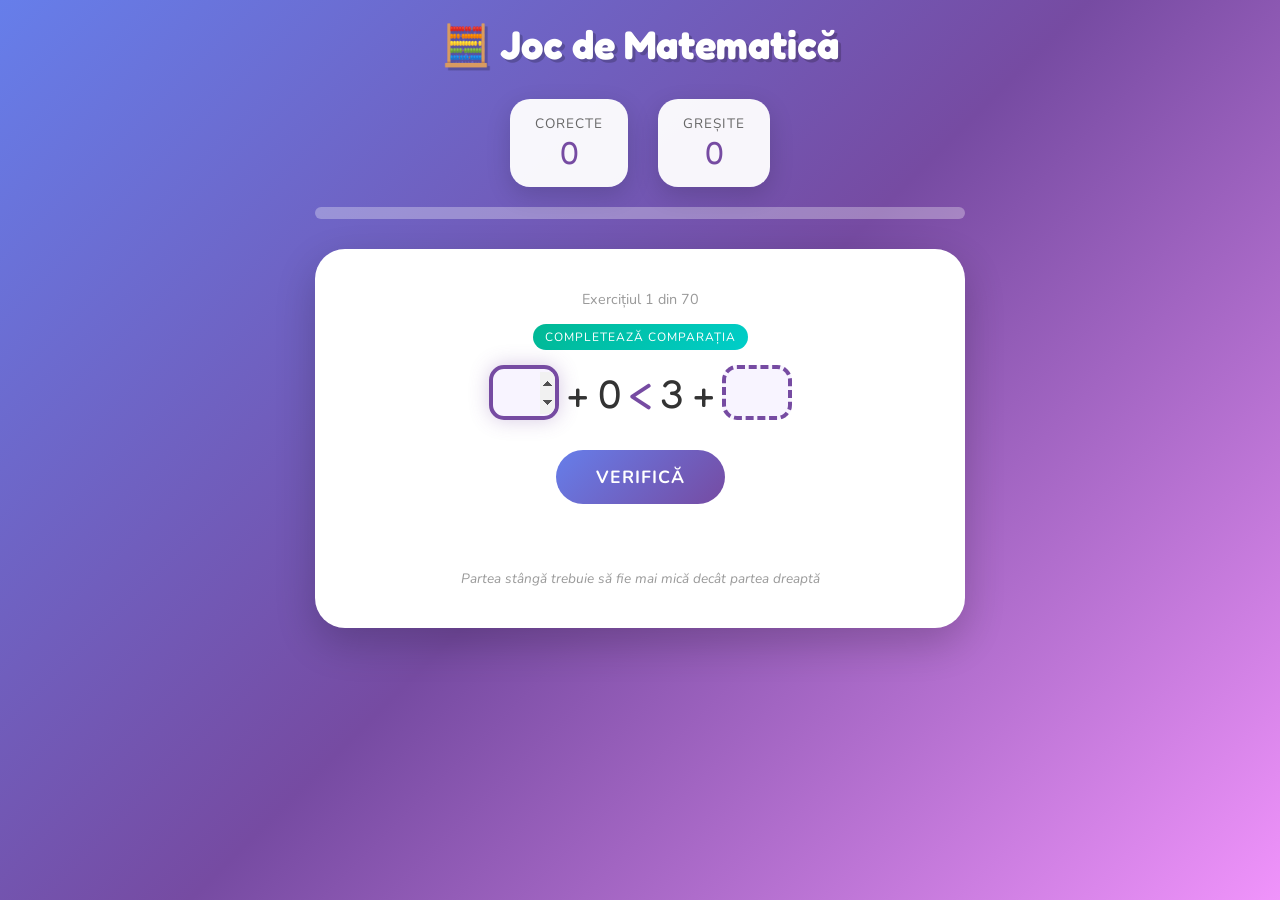
==== joc-matematica.html @ cda6be20 "Add files via upload" ====
<!DOCTYPE html>
<html lang="ro">
<head>
    <meta charset="UTF-8">
    <meta name="viewport" content="width=device-width, initial-scale=1.0">
    <title>Joc de Matematică</title>
    <link href="https://fonts.googleapis.com/css2?family=Fredoka+One&family=Nunito:wght@400;600;700&display=swap" rel="stylesheet">
    <style>
        * {
            margin: 0;
            padding: 0;
            box-sizing: border-box;
        }

        body {
            font-family: 'Nunito', sans-serif;
            min-height: 100vh;
            background: linear-gradient(135deg, #667eea 0%, #764ba2 50%, #f093fb 100%);
            background-attachment: fixed;
            padding: 20px;
        }

        .container {
            max-width: 650px;
            margin: 0 auto;
        }

        header {
            text-align: center;
            margin-bottom: 30px;
        }

        h1 {
            font-family: 'Fredoka One', cursive;
            font-size: 2.5rem;
            color: white;
            text-shadow: 3px 3px 0px rgba(0,0,0,0.2);
            margin-bottom: 10px;
        }

        .score-board {
            display: flex;
            justify-content: center;
            gap: 30px;
            margin-bottom: 20px;
        }

        .score-item {
            background: rgba(255,255,255,0.95);
            padding: 15px 25px;
            border-radius: 20px;
            box-shadow: 0 8px 25px rgba(0,0,0,0.15);
            text-align: center;
        }

        .score-label {
            font-size: 0.85rem;
            color: #666;
            text-transform: uppercase;
            letter-spacing: 1px;
        }

        .score-value {
            font-family: 'Fredoka One', cursive;
            font-size: 2rem;
            color: #764ba2;
        }

        .progress-bar {
            background: rgba(255,255,255,0.3);
            height: 12px;
            border-radius: 10px;
            margin-bottom: 30px;
            overflow: hidden;
        }

        .progress-fill {
            height: 100%;
            background: linear-gradient(90deg, #00f260, #0575e6);
            border-radius: 10px;
            transition: width 0.5s ease;
            width: 0%;
        }

        .exercise-card {
            background: white;
            border-radius: 30px;
            padding: 40px;
            box-shadow: 0 15px 40px rgba(0,0,0,0.2);
            text-align: center;
            margin-bottom: 20px;
            transform: scale(1);
            transition: transform 0.3s ease;
        }

        .exercise-card.correct {
            animation: celebrate 0.6s ease;
        }

        .exercise-card.wrong {
            animation: shake 0.5s ease;
        }

        @keyframes celebrate {
            0%, 100% { transform: scale(1); }
            50% { transform: scale(1.05); }
        }

        @keyframes shake {
            0%, 100% { transform: translateX(0); }
            20%, 60% { transform: translateX(-10px); }
            40%, 80% { transform: translateX(10px); }
        }

        .exercise-number {
            font-size: 0.9rem;
            color: #999;
            margin-bottom: 15px;
        }

        .exercise-type {
            display: inline-block;
            font-size: 0.75rem;
            color: white;
            padding: 5px 12px;
            border-radius: 20px;
            margin-bottom: 15px;
            text-transform: uppercase;
            letter-spacing: 1px;
        }

        .exercise-type.result {
            background: linear-gradient(135deg, #667eea, #764ba2);
        }

        .exercise-type.missing {
            background: linear-gradient(135deg, #f093fb, #f5576c);
        }

        .exercise-type.comparison {
            background: linear-gradient(135deg, #00b894, #00cec9);
        }

        .exercise-text {
            font-family: 'Fredoka One', cursive;
            font-size: 2.5rem;
            color: #333;
            margin-bottom: 30px;
            display: flex;
            align-items: center;
            justify-content: center;
            gap: 8px;
            flex-wrap: wrap;
        }

        .comparison-symbol {
            color: #764ba2;
            font-size: 2.8rem;
        }

        .answer-input {
            width: 100px;
            height: 70px;
            font-family: 'Fredoka One', cursive;
            font-size: 2.5rem;
            text-align: center;
            border: 4px solid #e0e0e0;
            border-radius: 15px;
            outline: none;
            transition: border-color 0.3s ease, box-shadow 0.3s ease;
        }

        .answer-input:focus {
            border-color: #764ba2;
            box-shadow: 0 0 20px rgba(118, 75, 162, 0.3);
        }

        .answer-input.correct {
            border-color: #00c853;
            background: #e8f5e9;
        }

        .answer-input.wrong {
            border-color: #ff5252;
            background: #ffebee;
        }

        .inline-input {
            width: 70px;
            height: 55px;
            font-family: 'Fredoka One', cursive;
            font-size: 2.2rem;
            text-align: center;
            border: 4px dashed #764ba2;
            border-radius: 15px;
            outline: none;
            background: #f8f4ff;
            transition: border-color 0.3s ease, box-shadow 0.3s ease;
        }

        .inline-input:focus {
            border-color: #764ba2;
            box-shadow: 0 0 20px rgba(118, 75, 162, 0.3);
            border-style: solid;
        }

        .inline-input.correct {
            border-color: #00c853;
            border-style: solid;
            background: #e8f5e9;
        }

        .inline-input.wrong {
            border-color: #ff5252;
            border-style: solid;
            background: #ffebee;
        }

        .btn {
            font-family: 'Nunito', sans-serif;
            font-weight: 700;
            font-size: 1.1rem;
            padding: 15px 40px;
            border: none;
            border-radius: 50px;
            cursor: pointer;
            transition: transform 0.2s ease, box-shadow 0.2s ease;
            text-transform: uppercase;
            letter-spacing: 1px;
        }

        .btn:hover {
            transform: translateY(-3px);
            box-shadow: 0 10px 25px rgba(0,0,0,0.2);
        }

        .btn:active {
            transform: translateY(0);
        }

        .btn-primary {
            background: linear-gradient(135deg, #667eea, #764ba2);
            color: white;
        }

        .btn-success {
            background: linear-gradient(135deg, #00c853, #00e676);
            color: white;
        }

        .btn-restart {
            background: linear-gradient(135deg, #ff6b6b, #ee5a24);
            color: white;
        }

        .feedback {
            margin-top: 20px;
            font-size: 1.2rem;
            font-weight: 600;
            min-height: 30px;
        }

        .feedback.correct {
            color: #00c853;
        }

        .feedback.wrong {
            color: #ff5252;
        }

        .completion-screen {
            display: none;
            text-align: center;
        }

        .completion-screen.active {
            display: block;
        }

        .trophy {
            font-size: 6rem;
            margin-bottom: 20px;
            animation: bounce 1s ease infinite;
        }

        @keyframes bounce {
            0%, 100% { transform: translateY(0); }
            50% { transform: translateY(-20px); }
        }

        .final-score {
            font-family: 'Fredoka One', cursive;
            font-size: 3rem;
            color: white;
            margin-bottom: 10px;
        }

        .final-message {
            font-size: 1.3rem;
            color: rgba(255,255,255,0.9);
            margin-bottom: 30px;
        }

        .stars {
            font-size: 3rem;
            margin-bottom: 30px;
        }

        .game-container {
            display: block;
        }

        .game-container.hidden {
            display: none;
        }

        .confetti {
            position: fixed;
            width: 15px;
            height: 15px;
            top: -20px;
            animation: confetti-fall 3s linear forwards;
            pointer-events: none;
        }

        @keyframes confetti-fall {
            to {
                transform: translateY(100vh) rotate(720deg);
                opacity: 0;
            }
        }

        .hint {
            font-size: 0.85rem;
            color: #999;
            margin-top: 15px;
            font-style: italic;
        }
    </style>
</head>
<body>
    <div class="container">
        <header>
            <h1>🧮 Joc de Matematică</h1>
        </header>

        <div class="score-board">
            <div class="score-item">
                <div class="score-label">Corecte</div>
                <div class="score-value" id="correct-count">0</div>
            </div>
            <div class="score-item">
                <div class="score-label">Greșite</div>
                <div class="score-value" id="wrong-count">0</div>
            </div>
        </div>

        <div class="progress-bar">
            <div class="progress-fill" id="progress"></div>
        </div>

        <div class="game-container" id="game-container">
            <div class="exercise-card" id="exercise-card">
                <div class="exercise-number" id="exercise-number">Exercițiul 1 din 70</div>
                <div class="exercise-type" id="exercise-type">Găsește rezultatul</div>
                <div class="exercise-text" id="exercise-text"></div>
                <button class="btn btn-primary" id="check-btn" onclick="checkAnswer()">Verifică</button>
                <div class="feedback" id="feedback"></div>
                <div class="hint" id="hint"></div>
            </div>
        </div>

        <div class="completion-screen" id="completion-screen">
            <div class="trophy">🏆</div>
            <div class="final-score" id="final-score">0 / 70</div>
            <div class="stars" id="stars"></div>
            <div class="final-message" id="final-message">Felicitări!</div>
            <button class="btn btn-restart" onclick="restartGame()">Joacă din nou</button>
        </div>
    </div>

    <script>
        const exercises = [
            // Tipul 1: Găsește rezultatul (30 exerciții)
            { type: "result", text: "8 + 1 - 5 =", answer: 4 },
            { type: "result", text: "6 - 3 + 4 =", answer: 7 },
            { type: "result", text: "9 - 6 + 2 =", answer: 5 },
            { type: "result", text: "4 + 5 - 7 =", answer: 2 },
            { type: "result", text: "7 - 4 + 3 =", answer: 6 },
            { type: "result", text: "10 - 8 + 5 =", answer: 7 },
            { type: "result", text: "3 + 6 - 4 =", answer: 5 },
            { type: "result", text: "8 - 5 + 2 =", answer: 5 },
            { type: "result", text: "5 + 4 - 6 =", answer: 3 },
            { type: "result", text: "9 - 7 + 6 =", answer: 8 },
            { type: "result", text: "7 + 2 - 4 =", answer: 5 },
            { type: "result", text: "6 - 2 + 5 =", answer: 9 },
            { type: "result", text: "10 - 5 + 3 =", answer: 8 },
            { type: "result", text: "4 + 4 - 2 =", answer: 6 },
            { type: "result", text: "8 - 6 + 7 =", answer: 9 },
            { type: "result", text: "5 + 3 - 1 =", answer: 7 },
            { type: "result", text: "9 - 4 + 2 =", answer: 7 },
            { type: "result", text: "3 + 5 - 6 =", answer: 2 },
            { type: "result", text: "7 - 3 + 4 =", answer: 8 },
            { type: "result", text: "6 + 3 - 8 =", answer: 1 },
            { type: "result", text: "5 + 4 - 3 =", answer: 6 },
            { type: "result", text: "9 - 5 + 1 =", answer: 5 },
            { type: "result", text: "7 + 2 - 6 =", answer: 3 },
            { type: "result", text: "8 - 4 + 3 =", answer: 7 },
            { type: "result", text: "6 + 1 - 4 =", answer: 3 },
            { type: "result", text: "10 - 7 + 4 =", answer: 7 },
            { type: "result", text: "4 + 3 - 5 =", answer: 2 },
            { type: "result", text: "9 - 8 + 6 =", answer: 7 },
            { type: "result", text: "5 + 5 - 8 =", answer: 2 },
            { type: "result", text: "7 - 6 + 9 =", answer: 10 },
            
            // Tipul 2: Găsește numărul lipsă (20 exerciții)
            { type: "missing", parts: ["", " + 3 = 7"], answer: 4, position: 0 },
            { type: "missing", parts: ["5 + ", " = 9"], answer: 4, position: 1 },
            { type: "missing", parts: ["", " - 2 = 6"], answer: 8, position: 0 },
            { type: "missing", parts: ["10 - ", " = 4"], answer: 6, position: 1 },
            { type: "missing", parts: ["", " + 5 = 8"], answer: 3, position: 0 },
            { type: "missing", parts: ["7 - ", " = 3"], answer: 4, position: 1 },
            { type: "missing", parts: ["", " + 6 = 10"], answer: 4, position: 0 },
            { type: "missing", parts: ["9 - ", " = 5"], answer: 4, position: 1 },
            { type: "missing", parts: ["", " + 2 = 5"], answer: 3, position: 0 },
            { type: "missing", parts: ["8 - ", " = 2"], answer: 6, position: 1 },
            { type: "missing", parts: ["", " + 7 = 9"], answer: 2, position: 0 },
            { type: "missing", parts: ["6 + ", " = 10"], answer: 4, position: 1 },
            { type: "missing", parts: ["", " - 4 = 5"], answer: 9, position: 0 },
            { type: "missing", parts: ["10 - ", " = 7"], answer: 3, position: 1 },
            { type: "missing", parts: ["", " + 1 = 6"], answer: 5, position: 0 },
            { type: "missing", parts: ["4 + ", " = 7"], answer: 3, position: 1 },
            { type: "missing", parts: ["", " - 3 = 4"], answer: 7, position: 0 },
            { type: "missing", parts: ["9 - ", " = 2"], answer: 7, position: 1 },
            { type: "missing", parts: ["", " + 4 = 10"], answer: 6, position: 0 },
            { type: "missing", parts: ["8 - ", " = 5"], answer: 3, position: 1 },

            // Tipul 3: Comparații cu două numere necunoscute (20 exerciții)
            // Egalități
            { type: "comparison", leftParts: ["", " + 2"], symbol: "=", rightParts: ["3 + ", ""], answers: [5, 4], leftAnswer: 5, rightAnswer: 4 },
            { type: "comparison", leftParts: ["4 + ", ""], symbol: "=", rightParts: ["", " + 3"], answers: [3, 4], leftAnswer: 3, rightAnswer: 4 },
            { type: "comparison", leftParts: ["", " + 1"], symbol: "=", rightParts: ["2 + ", ""], answers: [6, 5], leftAnswer: 6, rightAnswer: 5 },
            { type: "comparison", leftParts: ["8 - ", ""], symbol: "=", rightParts: ["", " + 1"], answers: [5, 2], leftAnswer: 5, rightAnswer: 2 },
            { type: "comparison", leftParts: ["", " + 4"], symbol: "=", rightParts: ["5 + ", ""], answers: [3, 2], leftAnswer: 3, rightAnswer: 2 },
            { type: "comparison", leftParts: ["6 - ", ""], symbol: "=", rightParts: ["", " + 2"], answers: [4, 0], leftAnswer: 4, rightAnswer: 0 },
            { type: "comparison", leftParts: ["", " + 3"], symbol: "=", rightParts: ["4 + ", ""], answers: [2, 1], leftAnswer: 2, rightAnswer: 1 },
            
            // Mai mare decât
            { type: "comparison", leftParts: ["", " + 5"], symbol: ">", rightParts: ["2 + ", ""], answers: [4, 3], leftAnswer: 4, rightAnswer: 3 },
            { type: "comparison", leftParts: ["7 + ", ""], symbol: ">", rightParts: ["", " + 2"], answers: [2, 5], leftAnswer: 2, rightAnswer: 5 },
            { type: "comparison", leftParts: ["", " + 3"], symbol: ">", rightParts: ["1 + ", ""], answers: [6, 4], leftAnswer: 6, rightAnswer: 4 },
            { type: "comparison", leftParts: ["9 - ", ""], symbol: ">", rightParts: ["", " + 1"], answers: [2, 3], leftAnswer: 2, rightAnswer: 3 },
            { type: "comparison", leftParts: ["", " + 6"], symbol: ">", rightParts: ["3 + ", ""], answers: [3, 2], leftAnswer: 3, rightAnswer: 2 },
            { type: "comparison", leftParts: ["8 + ", ""], symbol: ">", rightParts: ["", " + 4"], answers: [1, 3], leftAnswer: 1, rightAnswer: 3 },
            
            // Mai mic decât
            { type: "comparison", leftParts: ["", " + 1"], symbol: "<", rightParts: ["5 + ", ""], answers: [2, 3], leftAnswer: 2, rightAnswer: 3 },
            { type: "comparison", leftParts: ["3 + ", ""], symbol: "<", rightParts: ["", " + 2"], answers: [2, 6], leftAnswer: 2, rightAnswer: 6 },
            { type: "comparison", leftParts: ["", " + 2"], symbol: "<", rightParts: ["4 + ", ""], answers: [1, 3], leftAnswer: 1, rightAnswer: 3 },
            { type: "comparison", leftParts: ["5 - ", ""], symbol: "<", rightParts: ["", " + 3"], answers: [3, 4], leftAnswer: 3, rightAnswer: 4 },
            { type: "comparison", leftParts: ["", " + 4"], symbol: "<", rightParts: ["6 + ", ""], answers: [1, 2], leftAnswer: 1, rightAnswer: 2 },
            { type: "comparison", leftParts: ["2 + ", ""], symbol: "<", rightParts: ["", " + 1"], answers: [3, 8], leftAnswer: 3, rightAnswer: 8 },
            { type: "comparison", leftParts: ["", " + 0"], symbol: "<", rightParts: ["3 + ", ""], answers: [4, 5], leftAnswer: 4, rightAnswer: 5 }
        ];

        let currentIndex = 0;
        let correctCount = 0;
        let wrongCount = 0;
        let answered = false;

        function shuffleArray(array) {
            for (let i = array.length - 1; i > 0; i--) {
                const j = Math.floor(Math.random() * (i + 1));
                [array[i], array[j]] = [array[j], array[i]];
            }
            return array;
        }

        shuffleArray(exercises);

        function loadExercise() {
            const exercise = exercises[currentIndex];
            const exerciseTextEl = document.getElementById('exercise-text');
            const exerciseTypeEl = document.getElementById('exercise-type');
            
            document.getElementById('exercise-number').textContent = `Exercițiul ${currentIndex + 1} din ${exercises.length}`;
            document.getElementById('feedback').textContent = '';
            document.getElementById('feedback').className = 'feedback';
            document.getElementById('exercise-card').className = 'exercise-card';
            document.getElementById('check-btn').textContent = 'Verifică';
            document.getElementById('progress').style.width = `${(currentIndex / exercises.length) * 100}%`;
            document.getElementById('hint').textContent = '';
            answered = false;

            if (exercise.type === "result") {
                exerciseTypeEl.textContent = "Găsește rezultatul";
                exerciseTypeEl.className = "exercise-type result";
                exerciseTextEl.innerHTML = `
                    <span>${exercise.text}</span>
                    <input type="number" min="0" class="answer-input" id="answer-input" autofocus>
                `;
            } else if (exercise.type === "missing") {
                exerciseTypeEl.textContent = "Găsește numărul lipsă";
                exerciseTypeEl.className = "exercise-type missing";
                exerciseTextEl.innerHTML = `
                    <span>${exercise.parts[0]}</span>
                    <input type="number" min="0" class="inline-input" id="answer-input" autofocus>
                    <span>${exercise.parts[1]}</span>
                `;
            } else if (exercise.type === "comparison") {
                exerciseTypeEl.textContent = "Completează comparația";
                exerciseTypeEl.className = "exercise-type comparison";
                
                const symbolDisplay = exercise.symbol === "=" ? "=" : (exercise.symbol === ">" ? ">" : "<");
                
                exerciseTextEl.innerHTML = `
                    <span>${exercise.leftParts[0]}</span>
                    <input type="number" min="0" class="inline-input" id="answer-left" autofocus>
                    <span>${exercise.leftParts[1]}</span>
                    <span class="comparison-symbol">${symbolDisplay}</span>
                    <span>${exercise.rightParts[0]}</span>
                    <input type="number" min="0" class="inline-input" id="answer-right">
                    <span>${exercise.rightParts[1]}</span>
                `;
                
                document.getElementById('hint').textContent = getComparisonHint(exercise.symbol);
            }

            // Add enter key listeners
            const inputs = document.querySelectorAll('input[type="number"]');
            inputs.forEach((input, index) => {
                input.addEventListener('keypress', function(e) {
                    if (e.key === 'Enter') {
                        if (exercise.type === "comparison" && index === 0) {
                            document.getElementById('answer-right').focus();
                        } else {
                            checkAnswer();
                        }
                    }
                });
            });

            if (inputs.length > 0) {
                inputs[0].focus();
            }
        }

        function getComparisonHint(symbol) {
            if (symbol === "=") return "Găsește numerele astfel încât cele două părți să fie egale";
            if (symbol === ">") return "Partea stângă trebuie să fie mai mare decât partea dreaptă";
            if (symbol === "<") return "Partea stângă trebuie să fie mai mică decât partea dreaptă";
            return "";
        }

        function checkAnswer() {
            const exercise = exercises[currentIndex];
            const feedback = document.getElementById('feedback');
            const card = document.getElementById('exercise-card');
            const btn = document.getElementById('check-btn');

            if (answered) {
                currentIndex++;
                if (currentIndex < exercises.length) {
                    loadExercise();
                } else {
                    showCompletion();
                }
                return;
            }

            if (exercise.type === "result" || exercise.type === "missing") {
                const input = document.getElementById('answer-input');
                const userAnswer = parseInt(input.value);

                if (isNaN(userAnswer)) {
                    feedback.textContent = 'Introdu un număr!';
                    feedback.className = 'feedback wrong';
                    return;
                }

                if (userAnswer < 0) {
                    feedback.textContent = 'Numărul trebuie să fie cel puțin 0!';
                    feedback.className = 'feedback wrong';
                    return;
                }

                answered = true;

                if (userAnswer === exercise.answer) {
                    correctCount++;
                    document.getElementById('correct-count').textContent = correctCount;
                    input.className = exercise.type === "result" ? 'answer-input correct' : 'inline-input correct';
                    card.className = 'exercise-card correct';
                    feedback.textContent = '✓ Corect! Bravo!';
                    feedback.className = 'feedback correct';
                } else {
                    wrongCount++;
                    document.getElementById('wrong-count').textContent = wrongCount;
                    input.className = exercise.type === "result" ? 'answer-input wrong' : 'inline-input wrong';
                    card.className = 'exercise-card wrong';
                    feedback.textContent = `✗ Răspunsul corect era ${exercise.answer}`;
                    feedback.className = 'feedback wrong';
                }

                if (currentIndex < exercises.length - 1) {
                    btn.textContent = 'Următorul →';
                } else {
                    btn.textContent = 'Vezi rezultatul';
                }

            } else if (exercise.type === "comparison") {
                const leftInput = document.getElementById('answer-left');
                const rightInput = document.getElementById('answer-right');
                const leftAnswer = parseInt(leftInput.value);
                const rightAnswer = parseInt(rightInput.value);

                if (isNaN(leftAnswer) || isNaN(rightAnswer)) {
                    feedback.textContent = 'Completează ambele câmpuri!';
                    feedback.className = 'feedback wrong';
                    return;
                }

                if (leftAnswer < 0 || rightAnswer < 0) {
                    feedback.textContent = 'Numerele trebuie să fie cel puțin 0!';
                    feedback.className = 'feedback wrong';
                    return;
                }

                answered = true;

                // Calculate left and right side values
                const leftSide = evaluateExpression(exercise.leftParts, leftAnswer);
                const rightSide = evaluateExpression(exercise.rightParts, rightAnswer);

                let isCorrect = false;
                if (exercise.symbol === "=" && leftSide === rightSide) isCorrect = true;
                if (exercise.symbol === ">" && leftSide > rightSide) isCorrect = true;
                if (exercise.symbol === "<" && leftSide < rightSide) isCorrect = true;

                if (isCorrect) {
                    correctCount++;
                    document.getElementById('correct-count').textContent = correctCount;
                    leftInput.className = 'inline-input correct';
                    rightInput.className = 'inline-input correct';
                    card.className = 'exercise-card correct';
                    feedback.textContent = '✓ Corect! Bravo!';
                    feedback.className = 'feedback correct';
                } else {
                    wrongCount++;
                    document.getElementById('wrong-count').textContent = wrongCount;
                    leftInput.className = 'inline-input wrong';
                    rightInput.className = 'inline-input wrong';
                    card.className = 'exercise-card wrong';
                    feedback.textContent = `✗ O soluție corectă: ${exercise.leftAnswer} și ${exercise.rightAnswer}`;
                    feedback.className = 'feedback wrong';
                }

                if (currentIndex < exercises.length - 1) {
                    btn.textContent = 'Următorul →';
                } else {
                    btn.textContent = 'Vezi rezultatul';
                }
            }
        }

        function evaluateExpression(parts, answer) {
            const fullExpr = parts[0] + answer + parts[1];
            const match = fullExpr.match(/(\d+)\s*([+\-])\s*(\d+)/);
            if (match) {
                const a = parseInt(match[1]);
                const op = match[2];
                const b = parseInt(match[3]);
                return op === '+' ? a + b : a - b;
            }
            return parseInt(fullExpr);
        }

        function showCompletion() {
            document.getElementById('game-container').className = 'game-container hidden';
            document.getElementById('completion-screen').className = 'completion-screen active';
            document.getElementById('final-score').textContent = `${correctCount} / ${exercises.length}`;
            document.getElementById('progress').style.width = '100%';

            const percentage = (correctCount / exercises.length) * 100;
            let stars = '';
            let message = '';

            if (percentage === 100) {
                stars = '⭐⭐⭐';
                message = 'Perfect! Ești un geniu al matematicii!';
            } else if (percentage >= 80) {
                stars = '⭐⭐';
                message = 'Excelent! Foarte bine!';
            } else if (percentage >= 60) {
                stars = '⭐';
                message = 'Bine! Mai exersează!';
            } else {
                stars = '';
                message = 'Continuă să exersezi! Poți mai mult!';
            }

            document.getElementById('stars').textContent = stars;
            document.getElementById('final-message').textContent = message;

            if (percentage >= 80) {
                createConfetti();
            }
        }

        function createConfetti() {
            const colors = ['#667eea', '#764ba2', '#f093fb', '#00c853', '#ffeb3b', '#ff5252'];
            for (let i = 0; i < 50; i++) {
                setTimeout(() => {
                    const confetti = document.createElement('div');
                    confetti.className = 'confetti';
                    confetti.style.left = Math.random() * 100 + 'vw';
                    confetti.style.backgroundColor = colors[Math.floor(Math.random() * colors.length)];
                    confetti.style.borderRadius = Math.random() > 0.5 ? '50%' : '0';
                    confetti.style.animationDuration = (Math.random() * 2 + 2) + 's';
                    document.body.appendChild(confetti);
                    setTimeout(() => confetti.remove(), 4000);
                }, i * 50);
            }
        }

        function restartGame() {
            currentIndex = 0;
            correctCount = 0;
            wrongCount = 0;
            shuffleArray(exercises);
            document.getElementById('correct-count').textContent = '0';
            document.getElementById('wrong-count').textContent = '0';
            document.getElementById('game-container').className = 'game-container';
            document.getElementById('completion-screen').className = 'completion-screen';
            loadExercise();
        }

        loadExercise();
    </script>
</body>
</html>
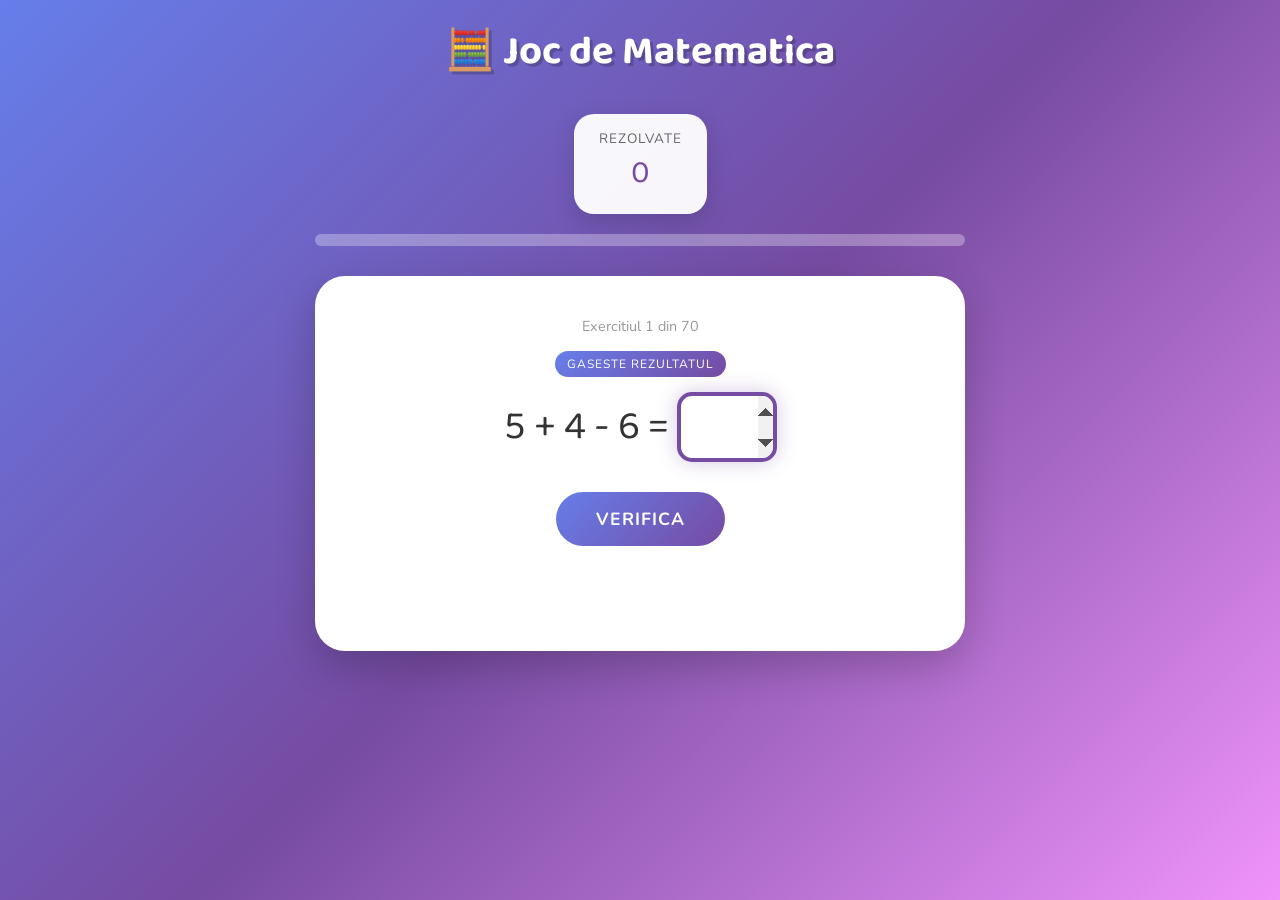
==== commit 8bd13882: "Add files via upload" ====
--- a/joc-matematica.html
+++ b/joc-matematica.html
@@ -3,8 +3,8 @@
 <head>
     <meta charset="UTF-8">
     <meta name="viewport" content="width=device-width, initial-scale=1.0">
-    <title>Joc de Matematică</title>
-    <link href="https://fonts.googleapis.com/css2?family=Fredoka+One&family=Nunito:wght@400;600;700&display=swap" rel="stylesheet">
+    <title>Joc de Matematica</title>
+    <link href="https://fonts.googleapis.com/css2?family=Baloo+2:wght@700&family=Nunito:wght@400;600;700&display=swap" rel="stylesheet">
     <style>
         * {
             margin: 0;
@@ -31,7 +31,7 @@
         }
 
         h1 {
-            font-family: 'Fredoka One', cursive;
+            font-family: 'Baloo 2', cursive;
             font-size: 2.5rem;
             color: white;
             text-shadow: 3px 3px 0px rgba(0,0,0,0.2);
@@ -61,7 +61,7 @@
         }
 
         .score-value {
-            font-family: 'Fredoka One', cursive;
+            font-family: 'Baloo 2', cursive;
             font-size: 2rem;
             color: #764ba2;
         }
@@ -142,7 +142,7 @@
         }
 
         .exercise-text {
-            font-family: 'Fredoka One', cursive;
+            font-family: 'Baloo 2', cursive;
             font-size: 2.5rem;
             color: #333;
             margin-bottom: 30px;
@@ -161,7 +161,7 @@
         .answer-input {
             width: 100px;
             height: 70px;
-            font-family: 'Fredoka One', cursive;
+            font-family: 'Baloo 2', cursive;
             font-size: 2.5rem;
             text-align: center;
             border: 4px solid #e0e0e0;
@@ -188,7 +188,7 @@
         .inline-input {
             width: 70px;
             height: 55px;
-            font-family: 'Fredoka One', cursive;
+            font-family: 'Baloo 2', cursive;
             font-size: 2.2rem;
             text-align: center;
             border: 4px dashed #764ba2;
@@ -268,6 +268,33 @@
             color: #ff5252;
         }
 
+        .hint-box {
+            margin-top: 15px;
+            padding: 15px 20px;
+            background: #fff3e0;
+            border-radius: 15px;
+            border-left: 4px solid #ff9800;
+            text-align: left;
+            display: none;
+        }
+
+        .hint-box.visible {
+            display: block;
+        }
+
+        .hint-box .hint-title {
+            font-weight: 700;
+            color: #e65100;
+            margin-bottom: 5px;
+            font-size: 0.9rem;
+        }
+
+        .hint-box .hint-text {
+            color: #555;
+            font-size: 1rem;
+            line-height: 1.5;
+        }
+
         .completion-screen {
             display: none;
             text-align: center;
@@ -289,7 +316,7 @@
         }
 
         .final-score {
-            font-family: 'Fredoka One', cursive;
+            font-family: 'Baloo 2', cursive;
             font-size: 3rem;
             color: white;
             margin-bottom: 10px;
@@ -330,7 +357,7 @@
             }
         }
 
-        .hint {
+        .task-hint {
             font-size: 0.85rem;
             color: #999;
             margin-top: 15px;
@@ -341,17 +368,13 @@
 <body>
     <div class="container">
         <header>
-            <h1>🧮 Joc de Matematică</h1>
+            <h1>🧮 Joc de Matematica</h1>
         </header>
 
         <div class="score-board">
             <div class="score-item">
-                <div class="score-label">Corecte</div>
+                <div class="score-label">Rezolvate</div>
                 <div class="score-value" id="correct-count">0</div>
-            </div>
-            <div class="score-item">
-                <div class="score-label">Greșite</div>
-                <div class="score-value" id="wrong-count">0</div>
             </div>
         </div>
 
@@ -361,12 +384,16 @@
 
         <div class="game-container" id="game-container">
             <div class="exercise-card" id="exercise-card">
-                <div class="exercise-number" id="exercise-number">Exercițiul 1 din 70</div>
-                <div class="exercise-type" id="exercise-type">Găsește rezultatul</div>
+                <div class="exercise-number" id="exercise-number">Exercitiul 1 din 70</div>
+                <div class="exercise-type" id="exercise-type">Gaseste rezultatul</div>
                 <div class="exercise-text" id="exercise-text"></div>
-                <button class="btn btn-primary" id="check-btn" onclick="checkAnswer()">Verifică</button>
+                <button class="btn btn-primary" id="check-btn" onclick="checkAnswer()">Verifica</button>
                 <div class="feedback" id="feedback"></div>
-                <div class="hint" id="hint"></div>
+                <div class="hint-box" id="hint-box">
+                    <div class="hint-title">💡 Indiciu:</div>
+                    <div class="hint-text" id="hint-text"></div>
+                </div>
+                <div class="task-hint" id="task-hint"></div>
             </div>
         </div>
 
@@ -374,14 +401,14 @@
             <div class="trophy">🏆</div>
             <div class="final-score" id="final-score">0 / 70</div>
             <div class="stars" id="stars"></div>
-            <div class="final-message" id="final-message">Felicitări!</div>
-            <button class="btn btn-restart" onclick="restartGame()">Joacă din nou</button>
+            <div class="final-message" id="final-message">Felicitari!</div>
+            <button class="btn btn-restart" onclick="restartGame()">Joaca din nou</button>
         </div>
     </div>
 
     <script>
         const exercises = [
-            // Tipul 1: Găsește rezultatul (30 exerciții)
+            // Tipul 1: Gaseste rezultatul (30 exercitii)
             { type: "result", text: "8 + 1 - 5 =", answer: 4 },
             { type: "result", text: "6 - 3 + 4 =", answer: 7 },
             { type: "result", text: "9 - 6 + 2 =", answer: 5 },
@@ -413,7 +440,7 @@
             { type: "result", text: "5 + 5 - 8 =", answer: 2 },
             { type: "result", text: "7 - 6 + 9 =", answer: 10 },
             
-            // Tipul 2: Găsește numărul lipsă (20 exerciții)
+            // Tipul 2: Gaseste numarul lipsa (20 exercitii)
             { type: "missing", parts: ["", " + 3 = 7"], answer: 4, position: 0 },
             { type: "missing", parts: ["5 + ", " = 9"], answer: 4, position: 1 },
             { type: "missing", parts: ["", " - 2 = 6"], answer: 8, position: 0 },
@@ -435,8 +462,8 @@
             { type: "missing", parts: ["", " + 4 = 10"], answer: 6, position: 0 },
             { type: "missing", parts: ["8 - ", " = 5"], answer: 3, position: 1 },
 
-            // Tipul 3: Comparații cu două numere necunoscute (20 exerciții)
-            // Egalități
+            // Tipul 3: Comparatii cu doua numere necunoscute (20 exercitii)
+            // Egalitati
             { type: "comparison", leftParts: ["", " + 2"], symbol: "=", rightParts: ["3 + ", ""], answers: [5, 4], leftAnswer: 5, rightAnswer: 4 },
             { type: "comparison", leftParts: ["4 + ", ""], symbol: "=", rightParts: ["", " + 3"], answers: [3, 4], leftAnswer: 3, rightAnswer: 4 },
             { type: "comparison", leftParts: ["", " + 1"], symbol: "=", rightParts: ["2 + ", ""], answers: [6, 5], leftAnswer: 6, rightAnswer: 5 },
@@ -445,7 +472,7 @@
             { type: "comparison", leftParts: ["6 - ", ""], symbol: "=", rightParts: ["", " + 2"], answers: [4, 0], leftAnswer: 4, rightAnswer: 0 },
             { type: "comparison", leftParts: ["", " + 3"], symbol: "=", rightParts: ["4 + ", ""], answers: [2, 1], leftAnswer: 2, rightAnswer: 1 },
             
-            // Mai mare decât
+            // Mai mare decat
             { type: "comparison", leftParts: ["", " + 5"], symbol: ">", rightParts: ["2 + ", ""], answers: [4, 3], leftAnswer: 4, rightAnswer: 3 },
             { type: "comparison", leftParts: ["7 + ", ""], symbol: ">", rightParts: ["", " + 2"], answers: [2, 5], leftAnswer: 2, rightAnswer: 5 },
             { type: "comparison", leftParts: ["", " + 3"], symbol: ">", rightParts: ["1 + ", ""], answers: [6, 4], leftAnswer: 6, rightAnswer: 4 },
@@ -453,7 +480,7 @@
             { type: "comparison", leftParts: ["", " + 6"], symbol: ">", rightParts: ["3 + ", ""], answers: [3, 2], leftAnswer: 3, rightAnswer: 2 },
             { type: "comparison", leftParts: ["8 + ", ""], symbol: ">", rightParts: ["", " + 4"], answers: [1, 3], leftAnswer: 1, rightAnswer: 3 },
             
-            // Mai mic decât
+            // Mai mic decat
             { type: "comparison", leftParts: ["", " + 1"], symbol: "<", rightParts: ["5 + ", ""], answers: [2, 3], leftAnswer: 2, rightAnswer: 3 },
             { type: "comparison", leftParts: ["3 + ", ""], symbol: "<", rightParts: ["", " + 2"], answers: [2, 6], leftAnswer: 2, rightAnswer: 6 },
             { type: "comparison", leftParts: ["", " + 2"], symbol: "<", rightParts: ["4 + ", ""], answers: [1, 3], leftAnswer: 1, rightAnswer: 3 },
@@ -465,7 +492,6 @@
 
         let currentIndex = 0;
         let correctCount = 0;
-        let wrongCount = 0;
         let answered = false;
 
         function shuffleArray(array) {
@@ -483,24 +509,26 @@
             const exerciseTextEl = document.getElementById('exercise-text');
             const exerciseTypeEl = document.getElementById('exercise-type');
             
-            document.getElementById('exercise-number').textContent = `Exercițiul ${currentIndex + 1} din ${exercises.length}`;
+            document.getElementById('exercise-number').textContent = `Exercitiul ${currentIndex + 1} din ${exercises.length}`;
             document.getElementById('feedback').textContent = '';
             document.getElementById('feedback').className = 'feedback';
             document.getElementById('exercise-card').className = 'exercise-card';
-            document.getElementById('check-btn').textContent = 'Verifică';
+            document.getElementById('check-btn').textContent = 'Verifica';
             document.getElementById('progress').style.width = `${(currentIndex / exercises.length) * 100}%`;
-            document.getElementById('hint').textContent = '';
+            document.getElementById('task-hint').textContent = '';
+            document.getElementById('hint-box').className = 'hint-box';
+            document.getElementById('hint-text').textContent = '';
             answered = false;
 
             if (exercise.type === "result") {
-                exerciseTypeEl.textContent = "Găsește rezultatul";
+                exerciseTypeEl.textContent = "Gaseste rezultatul";
                 exerciseTypeEl.className = "exercise-type result";
                 exerciseTextEl.innerHTML = `
                     <span>${exercise.text}</span>
                     <input type="number" min="0" class="answer-input" id="answer-input" autofocus>
                 `;
             } else if (exercise.type === "missing") {
-                exerciseTypeEl.textContent = "Găsește numărul lipsă";
+                exerciseTypeEl.textContent = "Gaseste numarul lipsa";
                 exerciseTypeEl.className = "exercise-type missing";
                 exerciseTextEl.innerHTML = `
                     <span>${exercise.parts[0]}</span>
@@ -508,7 +536,7 @@
                     <span>${exercise.parts[1]}</span>
                 `;
             } else if (exercise.type === "comparison") {
-                exerciseTypeEl.textContent = "Completează comparația";
+                exerciseTypeEl.textContent = "Completeaza comparatia";
                 exerciseTypeEl.className = "exercise-type comparison";
                 
                 const symbolDisplay = exercise.symbol === "=" ? "=" : (exercise.symbol === ">" ? ">" : "<");
@@ -523,7 +551,7 @@
                     <span>${exercise.rightParts[1]}</span>
                 `;
                 
-                document.getElementById('hint').textContent = getComparisonHint(exercise.symbol);
+                document.getElementById('task-hint').textContent = getComparisonHint(exercise.symbol);
             }
 
             // Add enter key listeners
@@ -546,10 +574,48 @@
         }
 
         function getComparisonHint(symbol) {
-            if (symbol === "=") return "Găsește numerele astfel încât cele două părți să fie egale";
-            if (symbol === ">") return "Partea stângă trebuie să fie mai mare decât partea dreaptă";
-            if (symbol === "<") return "Partea stângă trebuie să fie mai mică decât partea dreaptă";
+            if (symbol === "=") return "Gaseste numerele astfel incat cele doua parti sa fie egale";
+            if (symbol === ">") return "Partea stanga trebuie sa fie mai mare decat partea dreapta";
+            if (symbol === "<") return "Partea stanga trebuie sa fie mai mica decat partea dreapta";
             return "";
+        }
+
+        function generateHint(exercise, userAnswer, userLeftAnswer, userRightAnswer) {
+            if (exercise.type === "result") {
+                // Parse the expression to give a hint
+                const text = exercise.text.replace("=", "").trim();
+                const correctAnswer = exercise.answer;
+                
+                if (userAnswer > correctAnswer) {
+                    return `Raspunsul tau (${userAnswer}) este prea mare. Incearca un numar mai mic!`;
+                } else {
+                    return `Raspunsul tau (${userAnswer}) este prea mic. Incearca un numar mai mare!`;
+                }
+            } else if (exercise.type === "missing") {
+                const correctAnswer = exercise.answer;
+                
+                if (userAnswer > correctAnswer) {
+                    return `Numarul tau (${userAnswer}) este prea mare. Gandeste-te: ce numar trebuie sa pui ca sa obtii rezultatul corect?`;
+                } else {
+                    return `Numarul tau (${userAnswer}) este prea mic. Gandeste-te: ce numar trebuie sa pui ca sa obtii rezultatul corect?`;
+                }
+            } else if (exercise.type === "comparison") {
+                const leftSide = evaluateExpression(exercise.leftParts, userLeftAnswer);
+                const rightSide = evaluateExpression(exercise.rightParts, userRightAnswer);
+                
+                if (exercise.symbol === "=") {
+                    if (leftSide > rightSide) {
+                        return `Partea stanga (${leftSide}) este mai mare decat partea dreapta (${rightSide}). Trebuie sa fie egale!`;
+                    } else {
+                        return `Partea stanga (${leftSide}) este mai mica decat partea dreapta (${rightSide}). Trebuie sa fie egale!`;
+                    }
+                } else if (exercise.symbol === ">") {
+                    return `Partea stanga (${leftSide}) trebuie sa fie MAI MARE decat partea dreapta (${rightSide}). Acum nu este asa.`;
+                } else if (exercise.symbol === "<") {
+                    return `Partea stanga (${leftSide}) trebuie sa fie MAI MICA decat partea dreapta (${rightSide}). Acum nu este asa.`;
+                }
+            }
+            return "Mai incearca!";
         }
 
         function checkAnswer() {
@@ -557,6 +623,8 @@
             const feedback = document.getElementById('feedback');
             const card = document.getElementById('exercise-card');
             const btn = document.getElementById('check-btn');
+            const hintBox = document.getElementById('hint-box');
+            const hintText = document.getElementById('hint-text');
 
             if (answered) {
                 currentIndex++;
@@ -573,39 +641,48 @@
                 const userAnswer = parseInt(input.value);
 
                 if (isNaN(userAnswer)) {
-                    feedback.textContent = 'Introdu un număr!';
+                    feedback.textContent = 'Introdu un numar!';
                     feedback.className = 'feedback wrong';
                     return;
                 }
 
                 if (userAnswer < 0) {
-                    feedback.textContent = 'Numărul trebuie să fie cel puțin 0!';
+                    feedback.textContent = 'Numarul trebuie sa fie cel putin 0!';
                     feedback.className = 'feedback wrong';
                     return;
                 }
 
-                answered = true;
-
                 if (userAnswer === exercise.answer) {
+                    answered = true;
                     correctCount++;
                     document.getElementById('correct-count').textContent = correctCount;
                     input.className = exercise.type === "result" ? 'answer-input correct' : 'inline-input correct';
                     card.className = 'exercise-card correct';
                     feedback.textContent = '✓ Corect! Bravo!';
                     feedback.className = 'feedback correct';
+                    hintBox.className = 'hint-box';
+
+                    if (currentIndex < exercises.length - 1) {
+                        btn.textContent = 'Urmatorul →';
+                    } else {
+                        btn.textContent = 'Vezi rezultatul';
+                    }
                 } else {
-                    wrongCount++;
-                    document.getElementById('wrong-count').textContent = wrongCount;
                     input.className = exercise.type === "result" ? 'answer-input wrong' : 'inline-input wrong';
                     card.className = 'exercise-card wrong';
-                    feedback.textContent = `✗ Răspunsul corect era ${exercise.answer}`;
+                    feedback.textContent = '✗ Mai incearca!';
                     feedback.className = 'feedback wrong';
-                }
-
-                if (currentIndex < exercises.length - 1) {
-                    btn.textContent = 'Următorul →';
-                } else {
-                    btn.textContent = 'Vezi rezultatul';
+                    
+                    // Show hint
+                    hintText.textContent = generateHint(exercise, userAnswer);
+                    hintBox.className = 'hint-box visible';
+                    
+                    setTimeout(() => {
+                        input.className = exercise.type === "result" ? 'answer-input' : 'inline-input';
+                        card.className = 'exercise-card';
+                        input.value = '';
+                        input.focus();
+                    }, 1500);
                 }
 
             } else if (exercise.type === "comparison") {
@@ -615,18 +692,16 @@
                 const rightAnswer = parseInt(rightInput.value);
 
                 if (isNaN(leftAnswer) || isNaN(rightAnswer)) {
-                    feedback.textContent = 'Completează ambele câmpuri!';
+                    feedback.textContent = 'Completeaza ambele campuri!';
                     feedback.className = 'feedback wrong';
                     return;
                 }
 
                 if (leftAnswer < 0 || rightAnswer < 0) {
-                    feedback.textContent = 'Numerele trebuie să fie cel puțin 0!';
+                    feedback.textContent = 'Numerele trebuie sa fie cel putin 0!';
                     feedback.className = 'feedback wrong';
                     return;
                 }
-
-                answered = true;
 
                 // Calculate left and right side values
                 const leftSide = evaluateExpression(exercise.leftParts, leftAnswer);
@@ -638,6 +713,7 @@
                 if (exercise.symbol === "<" && leftSide < rightSide) isCorrect = true;
 
                 if (isCorrect) {
+                    answered = true;
                     correctCount++;
                     document.getElementById('correct-count').textContent = correctCount;
                     leftInput.className = 'inline-input correct';
@@ -645,20 +721,32 @@
                     card.className = 'exercise-card correct';
                     feedback.textContent = '✓ Corect! Bravo!';
                     feedback.className = 'feedback correct';
+                    hintBox.className = 'hint-box';
+
+                    if (currentIndex < exercises.length - 1) {
+                        btn.textContent = 'Urmatorul →';
+                    } else {
+                        btn.textContent = 'Vezi rezultatul';
+                    }
                 } else {
-                    wrongCount++;
-                    document.getElementById('wrong-count').textContent = wrongCount;
                     leftInput.className = 'inline-input wrong';
                     rightInput.className = 'inline-input wrong';
                     card.className = 'exercise-card wrong';
-                    feedback.textContent = `✗ O soluție corectă: ${exercise.leftAnswer} și ${exercise.rightAnswer}`;
+                    feedback.textContent = '✗ Mai incearca!';
                     feedback.className = 'feedback wrong';
-                }
-
-                if (currentIndex < exercises.length - 1) {
-                    btn.textContent = 'Următorul →';
-                } else {
-                    btn.textContent = 'Vezi rezultatul';
+                    
+                    // Show hint
+                    hintText.textContent = generateHint(exercise, null, leftAnswer, rightAnswer);
+                    hintBox.className = 'hint-box visible';
+                    
+                    setTimeout(() => {
+                        leftInput.className = 'inline-input';
+                        rightInput.className = 'inline-input';
+                        card.className = 'exercise-card';
+                        leftInput.value = '';
+                        rightInput.value = '';
+                        leftInput.focus();
+                    }, 1500);
                 }
             }
         }
@@ -687,16 +775,16 @@
 
             if (percentage === 100) {
                 stars = '⭐⭐⭐';
-                message = 'Perfect! Ești un geniu al matematicii!';
+                message = 'Perfect! Esti un geniu al matematicii!';
             } else if (percentage >= 80) {
                 stars = '⭐⭐';
                 message = 'Excelent! Foarte bine!';
             } else if (percentage >= 60) {
                 stars = '⭐';
-                message = 'Bine! Mai exersează!';
+                message = 'Bine! Mai exerseaza!';
             } else {
                 stars = '';
-                message = 'Continuă să exersezi! Poți mai mult!';
+                message = 'Continua sa exersezi! Poti mai mult!';
             }
 
             document.getElementById('stars').textContent = stars;
@@ -726,10 +814,8 @@
         function restartGame() {
             currentIndex = 0;
             correctCount = 0;
-            wrongCount = 0;
             shuffleArray(exercises);
             document.getElementById('correct-count').textContent = '0';
-            document.getElementById('wrong-count').textContent = '0';
             document.getElementById('game-container').className = 'game-container';
             document.getElementById('completion-screen').className = 'completion-screen';
             loadExercise();
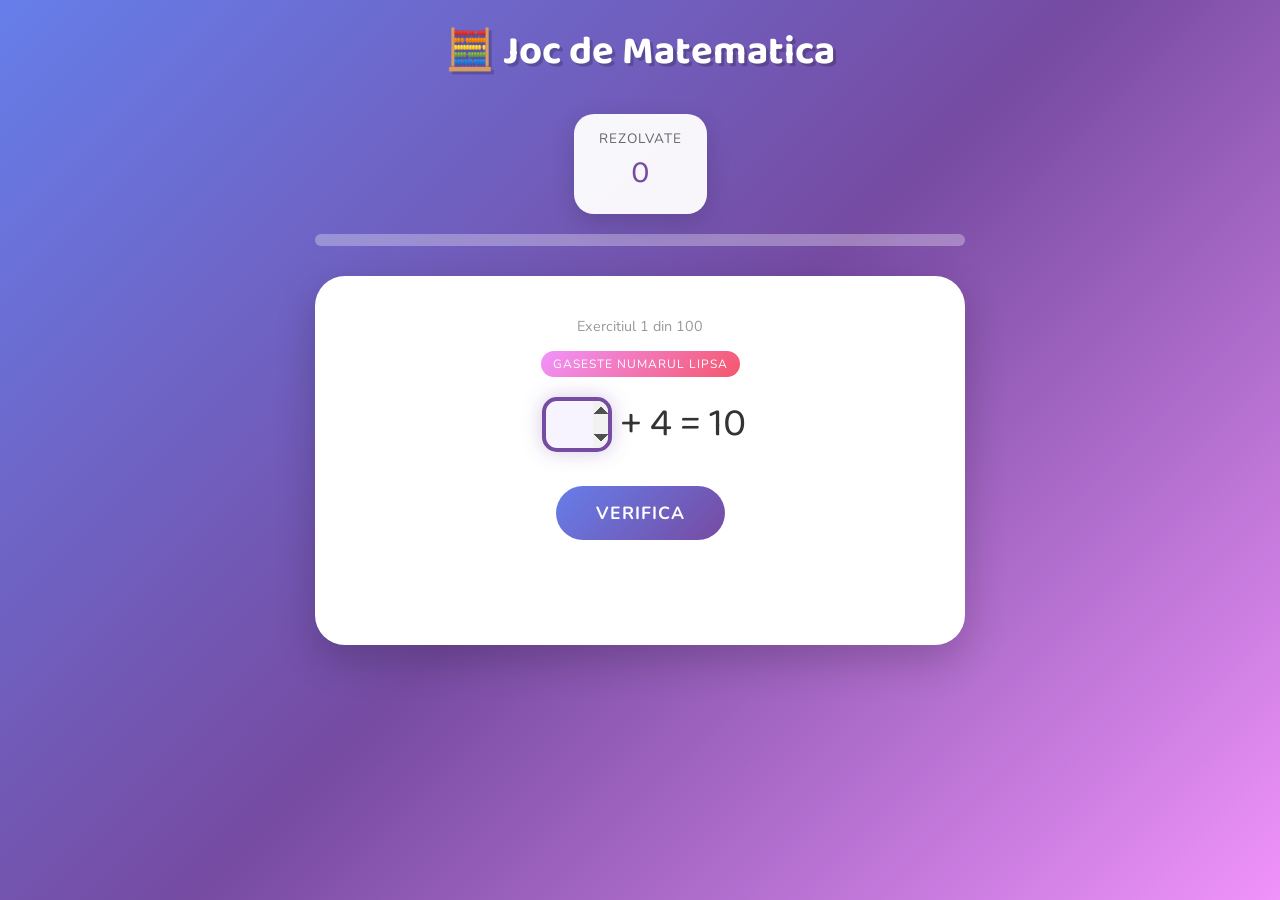
==== commit 0b547e2e: "Add files via upload" ====
--- a/joc-matematica.html
+++ b/joc-matematica.html
@@ -141,6 +141,14 @@
             background: linear-gradient(135deg, #00b894, #00cec9);
         }
 
+        .exercise-type.table-add {
+            background: linear-gradient(135deg, #fdcb6e, #e17055);
+        }
+
+        .exercise-type.table-sub {
+            background: linear-gradient(135deg, #74b9ff, #0984e3);
+        }
+
         .exercise-text {
             font-family: 'Baloo 2', cursive;
             font-size: 2.5rem;
@@ -216,6 +224,87 @@
             background: #ffebee;
         }
 
+        /* Table styles */
+        .math-table {
+            margin: 20px auto 30px;
+            border-collapse: collapse;
+            font-family: 'Baloo 2', cursive;
+            font-size: 1.5rem;
+        }
+
+        .math-table th {
+            padding: 12px 20px;
+            color: white;
+            font-weight: 700;
+            text-transform: uppercase;
+            font-size: 0.9rem;
+            letter-spacing: 1px;
+        }
+
+        .math-table.addition th {
+            background: linear-gradient(135deg, #fdcb6e, #e17055);
+        }
+
+        .math-table.subtraction th {
+            background: linear-gradient(135deg, #74b9ff, #0984e3);
+        }
+
+        .math-table th:first-child {
+            border-radius: 15px 0 0 0;
+        }
+
+        .math-table th:last-child {
+            border-radius: 0 15px 0 0;
+        }
+
+        .math-table td {
+            padding: 15px 20px;
+            background: #f8f9fa;
+            border: 2px solid #e0e0e0;
+            text-align: center;
+            font-size: 2rem;
+            color: #333;
+        }
+
+        .math-table tr:last-child td:first-child {
+            border-radius: 0 0 0 15px;
+        }
+
+        .math-table tr:last-child td:last-child {
+            border-radius: 0 0 15px 0;
+        }
+
+        .math-table .table-input {
+            width: 70px;
+            height: 55px;
+            font-family: 'Baloo 2', cursive;
+            font-size: 2rem;
+            text-align: center;
+            border: 4px dashed #764ba2;
+            border-radius: 12px;
+            outline: none;
+            background: #fff;
+            transition: all 0.3s ease;
+        }
+
+        .math-table .table-input:focus {
+            border-color: #764ba2;
+            box-shadow: 0 0 15px rgba(118, 75, 162, 0.3);
+            border-style: solid;
+        }
+
+        .math-table .table-input.correct {
+            border-color: #00c853;
+            border-style: solid;
+            background: #e8f5e9;
+        }
+
+        .math-table .table-input.wrong {
+            border-color: #ff5252;
+            border-style: solid;
+            background: #ffebee;
+        }
+
         .btn {
             font-family: 'Nunito', sans-serif;
             font-weight: 700;
@@ -384,9 +473,9 @@
 
         <div class="game-container" id="game-container">
             <div class="exercise-card" id="exercise-card">
-                <div class="exercise-number" id="exercise-number">Exercitiul 1 din 70</div>
+                <div class="exercise-number" id="exercise-number">Exercitiul 1 din 100</div>
                 <div class="exercise-type" id="exercise-type">Gaseste rezultatul</div>
-                <div class="exercise-text" id="exercise-text"></div>
+                <div class="exercise-content" id="exercise-content"></div>
                 <button class="btn btn-primary" id="check-btn" onclick="checkAnswer()">Verifica</button>
                 <div class="feedback" id="feedback"></div>
                 <div class="hint-box" id="hint-box">
@@ -399,7 +488,7 @@
 
         <div class="completion-screen" id="completion-screen">
             <div class="trophy">🏆</div>
-            <div class="final-score" id="final-score">0 / 70</div>
+            <div class="final-score" id="final-score">0 / 100</div>
             <div class="stars" id="stars"></div>
             <div class="final-message" id="final-message">Felicitari!</div>
             <button class="btn btn-restart" onclick="restartGame()">Joaca din nou</button>
@@ -462,8 +551,7 @@
             { type: "missing", parts: ["", " + 4 = 10"], answer: 6, position: 0 },
             { type: "missing", parts: ["8 - ", " = 5"], answer: 3, position: 1 },
 
-            // Tipul 3: Comparatii cu doua numere necunoscute (20 exercitii)
-            // Egalitati
+            // Tipul 3: Comparatii (20 exercitii)
             { type: "comparison", leftParts: ["", " + 2"], symbol: "=", rightParts: ["3 + ", ""], answers: [5, 4], leftAnswer: 5, rightAnswer: 4 },
             { type: "comparison", leftParts: ["4 + ", ""], symbol: "=", rightParts: ["", " + 3"], answers: [3, 4], leftAnswer: 3, rightAnswer: 4 },
             { type: "comparison", leftParts: ["", " + 1"], symbol: "=", rightParts: ["2 + ", ""], answers: [6, 5], leftAnswer: 6, rightAnswer: 5 },
@@ -471,23 +559,53 @@
             { type: "comparison", leftParts: ["", " + 4"], symbol: "=", rightParts: ["5 + ", ""], answers: [3, 2], leftAnswer: 3, rightAnswer: 2 },
             { type: "comparison", leftParts: ["6 - ", ""], symbol: "=", rightParts: ["", " + 2"], answers: [4, 0], leftAnswer: 4, rightAnswer: 0 },
             { type: "comparison", leftParts: ["", " + 3"], symbol: "=", rightParts: ["4 + ", ""], answers: [2, 1], leftAnswer: 2, rightAnswer: 1 },
-            
-            // Mai mare decat
             { type: "comparison", leftParts: ["", " + 5"], symbol: ">", rightParts: ["2 + ", ""], answers: [4, 3], leftAnswer: 4, rightAnswer: 3 },
             { type: "comparison", leftParts: ["7 + ", ""], symbol: ">", rightParts: ["", " + 2"], answers: [2, 5], leftAnswer: 2, rightAnswer: 5 },
             { type: "comparison", leftParts: ["", " + 3"], symbol: ">", rightParts: ["1 + ", ""], answers: [6, 4], leftAnswer: 6, rightAnswer: 4 },
             { type: "comparison", leftParts: ["9 - ", ""], symbol: ">", rightParts: ["", " + 1"], answers: [2, 3], leftAnswer: 2, rightAnswer: 3 },
             { type: "comparison", leftParts: ["", " + 6"], symbol: ">", rightParts: ["3 + ", ""], answers: [3, 2], leftAnswer: 3, rightAnswer: 2 },
             { type: "comparison", leftParts: ["8 + ", ""], symbol: ">", rightParts: ["", " + 4"], answers: [1, 3], leftAnswer: 1, rightAnswer: 3 },
-            
-            // Mai mic decat
             { type: "comparison", leftParts: ["", " + 1"], symbol: "<", rightParts: ["5 + ", ""], answers: [2, 3], leftAnswer: 2, rightAnswer: 3 },
             { type: "comparison", leftParts: ["3 + ", ""], symbol: "<", rightParts: ["", " + 2"], answers: [2, 6], leftAnswer: 2, rightAnswer: 6 },
             { type: "comparison", leftParts: ["", " + 2"], symbol: "<", rightParts: ["4 + ", ""], answers: [1, 3], leftAnswer: 1, rightAnswer: 3 },
             { type: "comparison", leftParts: ["5 - ", ""], symbol: "<", rightParts: ["", " + 3"], answers: [3, 4], leftAnswer: 3, rightAnswer: 4 },
             { type: "comparison", leftParts: ["", " + 4"], symbol: "<", rightParts: ["6 + ", ""], answers: [1, 2], leftAnswer: 1, rightAnswer: 2 },
             { type: "comparison", leftParts: ["2 + ", ""], symbol: "<", rightParts: ["", " + 1"], answers: [3, 8], leftAnswer: 3, rightAnswer: 8 },
-            { type: "comparison", leftParts: ["", " + 0"], symbol: "<", rightParts: ["3 + ", ""], answers: [4, 5], leftAnswer: 4, rightAnswer: 5 }
+            { type: "comparison", leftParts: ["", " + 0"], symbol: "<", rightParts: ["3 + ", ""], answers: [4, 5], leftAnswer: 4, rightAnswer: 5 },
+
+            // Tipul 4: Tabela adunare - Termen + Termen = Suma (15 exercitii)
+            { type: "table-add", termen1: 3, termen2: 4, suma: 7, unknown: "termen1" },
+            { type: "table-add", termen1: 5, termen2: 2, suma: 7, unknown: "termen2" },
+            { type: "table-add", termen1: 6, termen2: 3, suma: 9, unknown: "suma" },
+            { type: "table-add", termen1: 2, termen2: 5, suma: 7, unknown: "termen1" },
+            { type: "table-add", termen1: 4, termen2: 4, suma: 8, unknown: "termen2" },
+            { type: "table-add", termen1: 1, termen2: 8, suma: 9, unknown: "suma" },
+            { type: "table-add", termen1: 7, termen2: 2, suma: 9, unknown: "termen1" },
+            { type: "table-add", termen1: 3, termen2: 6, suma: 9, unknown: "termen2" },
+            { type: "table-add", termen1: 5, termen2: 5, suma: 10, unknown: "suma" },
+            { type: "table-add", termen1: 4, termen2: 3, suma: 7, unknown: "termen1" },
+            { type: "table-add", termen1: 2, termen2: 6, suma: 8, unknown: "termen2" },
+            { type: "table-add", termen1: 8, termen2: 1, suma: 9, unknown: "suma" },
+            { type: "table-add", termen1: 6, termen2: 4, suma: 10, unknown: "termen1" },
+            { type: "table-add", termen1: 3, termen2: 5, suma: 8, unknown: "termen2" },
+            { type: "table-add", termen1: 7, termen2: 3, suma: 10, unknown: "suma" },
+
+            // Tipul 5: Tabela scadere - Descazut - Scazator = Diferenta (15 exercitii)
+            { type: "table-sub", descazut: 9, scazator: 4, diferenta: 5, unknown: "descazut" },
+            { type: "table-sub", descazut: 8, scazator: 3, diferenta: 5, unknown: "scazator" },
+            { type: "table-sub", descazut: 10, scazator: 6, diferenta: 4, unknown: "diferenta" },
+            { type: "table-sub", descazut: 7, scazator: 2, diferenta: 5, unknown: "descazut" },
+            { type: "table-sub", descazut: 9, scazator: 5, diferenta: 4, unknown: "scazator" },
+            { type: "table-sub", descazut: 8, scazator: 2, diferenta: 6, unknown: "diferenta" },
+            { type: "table-sub", descazut: 10, scazator: 3, diferenta: 7, unknown: "descazut" },
+            { type: "table-sub", descazut: 6, scazator: 4, diferenta: 2, unknown: "scazator" },
+            { type: "table-sub", descazut: 9, scazator: 7, diferenta: 2, unknown: "diferenta" },
+            { type: "table-sub", descazut: 8, scazator: 5, diferenta: 3, unknown: "descazut" },
+            { type: "table-sub", descazut: 10, scazator: 4, diferenta: 6, unknown: "scazator" },
+            { type: "table-sub", descazut: 7, scazator: 3, diferenta: 4, unknown: "diferenta" },
+            { type: "table-sub", descazut: 9, scazator: 6, diferenta: 3, unknown: "descazut" },
+            { type: "table-sub", descazut: 10, scazator: 8, diferenta: 2, unknown: "scazator" },
+            { type: "table-sub", descazut: 8, scazator: 4, diferenta: 4, unknown: "diferenta" }
         ];
 
         let currentIndex = 0;
@@ -506,7 +624,7 @@
 
         function loadExercise() {
             const exercise = exercises[currentIndex];
-            const exerciseTextEl = document.getElementById('exercise-text');
+            const exerciseContentEl = document.getElementById('exercise-content');
             const exerciseTypeEl = document.getElementById('exercise-type');
             
             document.getElementById('exercise-number').textContent = `Exercitiul ${currentIndex + 1} din ${exercises.length}`;
@@ -523,17 +641,21 @@
             if (exercise.type === "result") {
                 exerciseTypeEl.textContent = "Gaseste rezultatul";
                 exerciseTypeEl.className = "exercise-type result";
-                exerciseTextEl.innerHTML = `
-                    <span>${exercise.text}</span>
-                    <input type="number" min="0" class="answer-input" id="answer-input" autofocus>
+                exerciseContentEl.innerHTML = `
+                    <div class="exercise-text">
+                        <span>${exercise.text}</span>
+                        <input type="number" min="0" class="answer-input" id="answer-input" autofocus>
+                    </div>
                 `;
             } else if (exercise.type === "missing") {
                 exerciseTypeEl.textContent = "Gaseste numarul lipsa";
                 exerciseTypeEl.className = "exercise-type missing";
-                exerciseTextEl.innerHTML = `
-                    <span>${exercise.parts[0]}</span>
-                    <input type="number" min="0" class="inline-input" id="answer-input" autofocus>
-                    <span>${exercise.parts[1]}</span>
+                exerciseContentEl.innerHTML = `
+                    <div class="exercise-text">
+                        <span>${exercise.parts[0]}</span>
+                        <input type="number" min="0" class="inline-input" id="answer-input" autofocus>
+                        <span>${exercise.parts[1]}</span>
+                    </div>
                 `;
             } else if (exercise.type === "comparison") {
                 exerciseTypeEl.textContent = "Completeaza comparatia";
@@ -541,17 +663,79 @@
                 
                 const symbolDisplay = exercise.symbol === "=" ? "=" : (exercise.symbol === ">" ? ">" : "<");
                 
-                exerciseTextEl.innerHTML = `
-                    <span>${exercise.leftParts[0]}</span>
-                    <input type="number" min="0" class="inline-input" id="answer-left" autofocus>
-                    <span>${exercise.leftParts[1]}</span>
-                    <span class="comparison-symbol">${symbolDisplay}</span>
-                    <span>${exercise.rightParts[0]}</span>
-                    <input type="number" min="0" class="inline-input" id="answer-right">
-                    <span>${exercise.rightParts[1]}</span>
+                exerciseContentEl.innerHTML = `
+                    <div class="exercise-text">
+                        <span>${exercise.leftParts[0]}</span>
+                        <input type="number" min="0" class="inline-input" id="answer-left" autofocus>
+                        <span>${exercise.leftParts[1]}</span>
+                        <span class="comparison-symbol">${symbolDisplay}</span>
+                        <span>${exercise.rightParts[0]}</span>
+                        <input type="number" min="0" class="inline-input" id="answer-right">
+                        <span>${exercise.rightParts[1]}</span>
+                    </div>
                 `;
                 
                 document.getElementById('task-hint').textContent = getComparisonHint(exercise.symbol);
+            } else if (exercise.type === "table-add") {
+                exerciseTypeEl.textContent = "Tabela adunarii";
+                exerciseTypeEl.className = "exercise-type table-add";
+                
+                let termen1Html = exercise.unknown === "termen1" ? 
+                    `<input type="number" min="0" class="table-input" id="answer-input" autofocus>` : 
+                    exercise.termen1;
+                let termen2Html = exercise.unknown === "termen2" ? 
+                    `<input type="number" min="0" class="table-input" id="answer-input" autofocus>` : 
+                    exercise.termen2;
+                let sumaHtml = exercise.unknown === "suma" ? 
+                    `<input type="number" min="0" class="table-input" id="answer-input" autofocus>` : 
+                    exercise.suma;
+                
+                exerciseContentEl.innerHTML = `
+                    <table class="math-table addition">
+                        <tr>
+                            <th>Termen</th>
+                            <th>Termen</th>
+                            <th>Suma</th>
+                        </tr>
+                        <tr>
+                            <td>${termen1Html}</td>
+                            <td>${termen2Html}</td>
+                            <td>${sumaHtml}</td>
+                        </tr>
+                    </table>
+                `;
+                
+                document.getElementById('task-hint').textContent = "Termen + Termen = Suma";
+            } else if (exercise.type === "table-sub") {
+                exerciseTypeEl.textContent = "Tabela scaderii";
+                exerciseTypeEl.className = "exercise-type table-sub";
+                
+                let descazutHtml = exercise.unknown === "descazut" ? 
+                    `<input type="number" min="0" class="table-input" id="answer-input" autofocus>` : 
+                    exercise.descazut;
+                let scazatorHtml = exercise.unknown === "scazator" ? 
+                    `<input type="number" min="0" class="table-input" id="answer-input" autofocus>` : 
+                    exercise.scazator;
+                let diferentaHtml = exercise.unknown === "diferenta" ? 
+                    `<input type="number" min="0" class="table-input" id="answer-input" autofocus>` : 
+                    exercise.diferenta;
+                
+                exerciseContentEl.innerHTML = `
+                    <table class="math-table subtraction">
+                        <tr>
+                            <th>Descazut</th>
+                            <th>Scazator</th>
+                            <th>Diferenta</th>
+                        </tr>
+                        <tr>
+                            <td>${descazutHtml}</td>
+                            <td>${scazatorHtml}</td>
+                            <td>${diferentaHtml}</td>
+                        </tr>
+                    </table>
+                `;
+                
+                document.getElementById('task-hint').textContent = "Descazut - Scazator = Diferenta";
             }
 
             // Add enter key listeners
@@ -582,10 +766,7 @@
 
         function generateHint(exercise, userAnswer, userLeftAnswer, userRightAnswer) {
             if (exercise.type === "result") {
-                // Parse the expression to give a hint
-                const text = exercise.text.replace("=", "").trim();
                 const correctAnswer = exercise.answer;
-                
                 if (userAnswer > correctAnswer) {
                     return `Raspunsul tau (${userAnswer}) este prea mare. Incearca un numar mai mic!`;
                 } else {
@@ -593,7 +774,6 @@
                 }
             } else if (exercise.type === "missing") {
                 const correctAnswer = exercise.answer;
-                
                 if (userAnswer > correctAnswer) {
                     return `Numarul tau (${userAnswer}) este prea mare. Gandeste-te: ce numar trebuie sa pui ca sa obtii rezultatul corect?`;
                 } else {
@@ -614,8 +794,71 @@
                 } else if (exercise.symbol === "<") {
                     return `Partea stanga (${leftSide}) trebuie sa fie MAI MICA decat partea dreapta (${rightSide}). Acum nu este asa.`;
                 }
+            } else if (exercise.type === "table-add") {
+                let correctAnswer;
+                if (exercise.unknown === "termen1") {
+                    correctAnswer = exercise.termen1;
+                    if (userAnswer > correctAnswer) {
+                        return `Numarul tau (${userAnswer}) este prea mare. Gandeste-te: ? + ${exercise.termen2} = ${exercise.suma}`;
+                    } else {
+                        return `Numarul tau (${userAnswer}) este prea mic. Gandeste-te: ? + ${exercise.termen2} = ${exercise.suma}`;
+                    }
+                } else if (exercise.unknown === "termen2") {
+                    correctAnswer = exercise.termen2;
+                    if (userAnswer > correctAnswer) {
+                        return `Numarul tau (${userAnswer}) este prea mare. Gandeste-te: ${exercise.termen1} + ? = ${exercise.suma}`;
+                    } else {
+                        return `Numarul tau (${userAnswer}) este prea mic. Gandeste-te: ${exercise.termen1} + ? = ${exercise.suma}`;
+                    }
+                } else {
+                    correctAnswer = exercise.suma;
+                    if (userAnswer > correctAnswer) {
+                        return `Suma ta (${userAnswer}) este prea mare. Cat face ${exercise.termen1} + ${exercise.termen2}?`;
+                    } else {
+                        return `Suma ta (${userAnswer}) este prea mica. Cat face ${exercise.termen1} + ${exercise.termen2}?`;
+                    }
+                }
+            } else if (exercise.type === "table-sub") {
+                let correctAnswer;
+                if (exercise.unknown === "descazut") {
+                    correctAnswer = exercise.descazut;
+                    if (userAnswer > correctAnswer) {
+                        return `Numarul tau (${userAnswer}) este prea mare. Gandeste-te: ? - ${exercise.scazator} = ${exercise.diferenta}`;
+                    } else {
+                        return `Numarul tau (${userAnswer}) este prea mic. Gandeste-te: ? - ${exercise.scazator} = ${exercise.diferenta}`;
+                    }
+                } else if (exercise.unknown === "scazator") {
+                    correctAnswer = exercise.scazator;
+                    if (userAnswer > correctAnswer) {
+                        return `Numarul tau (${userAnswer}) este prea mare. Gandeste-te: ${exercise.descazut} - ? = ${exercise.diferenta}`;
+                    } else {
+                        return `Numarul tau (${userAnswer}) este prea mic. Gandeste-te: ${exercise.descazut} - ? = ${exercise.diferenta}`;
+                    }
+                } else {
+                    correctAnswer = exercise.diferenta;
+                    if (userAnswer > correctAnswer) {
+                        return `Diferenta ta (${userAnswer}) este prea mare. Cat face ${exercise.descazut} - ${exercise.scazator}?`;
+                    } else {
+                        return `Diferenta ta (${userAnswer}) este prea mica. Cat face ${exercise.descazut} - ${exercise.scazator}?`;
+                    }
+                }
             }
             return "Mai incearca!";
+        }
+
+        function getCorrectAnswer(exercise) {
+            if (exercise.type === "result" || exercise.type === "missing") {
+                return exercise.answer;
+            } else if (exercise.type === "table-add") {
+                if (exercise.unknown === "termen1") return exercise.termen1;
+                if (exercise.unknown === "termen2") return exercise.termen2;
+                return exercise.suma;
+            } else if (exercise.type === "table-sub") {
+                if (exercise.unknown === "descazut") return exercise.descazut;
+                if (exercise.unknown === "scazator") return exercise.scazator;
+                return exercise.diferenta;
+            }
+            return null;
         }
 
         function checkAnswer() {
@@ -636,9 +879,10 @@
                 return;
             }
 
-            if (exercise.type === "result" || exercise.type === "missing") {
+            if (exercise.type === "result" || exercise.type === "missing" || exercise.type === "table-add" || exercise.type === "table-sub") {
                 const input = document.getElementById('answer-input');
                 const userAnswer = parseInt(input.value);
+                const correctAnswer = getCorrectAnswer(exercise);
 
                 if (isNaN(userAnswer)) {
                     feedback.textContent = 'Introdu un numar!';
@@ -652,11 +896,20 @@
                     return;
                 }
 
-                if (userAnswer === exercise.answer) {
+                if (userAnswer === correctAnswer) {
                     answered = true;
                     correctCount++;
                     document.getElementById('correct-count').textContent = correctCount;
-                    input.className = exercise.type === "result" ? 'answer-input correct' : 'inline-input correct';
+                    input.className = input.className.replace('inline-input', 'inline-input correct')
+                                                     .replace('answer-input', 'answer-input correct')
+                                                     .replace('table-input', 'table-input correct');
+                    if (input.classList.contains('table-input')) {
+                        input.classList.add('correct');
+                    } else if (input.classList.contains('inline-input')) {
+                        input.className = 'inline-input correct';
+                    } else {
+                        input.className = 'answer-input correct';
+                    }
                     card.className = 'exercise-card correct';
                     feedback.textContent = '✓ Corect! Bravo!';
                     feedback.className = 'feedback correct';
@@ -668,17 +921,28 @@
                         btn.textContent = 'Vezi rezultatul';
                     }
                 } else {
-                    input.className = exercise.type === "result" ? 'answer-input wrong' : 'inline-input wrong';
+                    if (input.classList.contains('table-input')) {
+                        input.classList.add('wrong');
+                    } else if (input.classList.contains('inline-input')) {
+                        input.className = 'inline-input wrong';
+                    } else {
+                        input.className = 'answer-input wrong';
+                    }
                     card.className = 'exercise-card wrong';
                     feedback.textContent = '✗ Mai incearca!';
                     feedback.className = 'feedback wrong';
                     
-                    // Show hint
                     hintText.textContent = generateHint(exercise, userAnswer);
                     hintBox.className = 'hint-box visible';
                     
                     setTimeout(() => {
-                        input.className = exercise.type === "result" ? 'answer-input' : 'inline-input';
+                        if (input.classList.contains('table-input')) {
+                            input.classList.remove('wrong');
+                        } else if (input.classList.contains('inline-input') || input.className.includes('inline-input')) {
+                            input.className = 'inline-input';
+                        } else {
+                            input.className = 'answer-input';
+                        }
                         card.className = 'exercise-card';
                         input.value = '';
                         input.focus();
@@ -703,7 +967,6 @@
                     return;
                 }
 
-                // Calculate left and right side values
                 const leftSide = evaluateExpression(exercise.leftParts, leftAnswer);
                 const rightSide = evaluateExpression(exercise.rightParts, rightAnswer);
 
@@ -735,7 +998,6 @@
                     feedback.textContent = '✗ Mai incearca!';
                     feedback.className = 'feedback wrong';
                     
-                    // Show hint
                     hintText.textContent = generateHint(exercise, null, leftAnswer, rightAnswer);
                     hintBox.className = 'hint-box visible';
                     
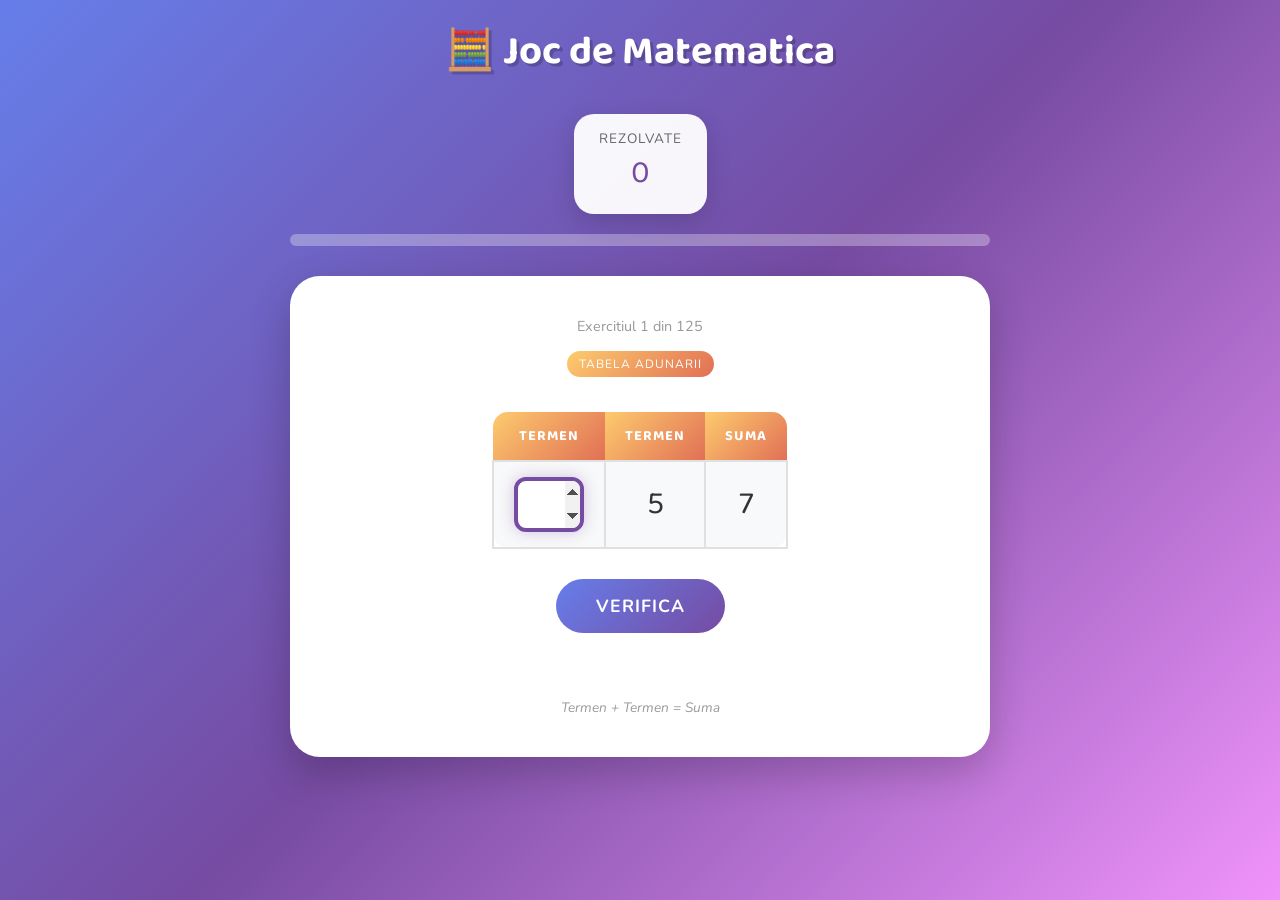
==== commit 55dd55c3: "Add files via upload" ====
--- a/joc-matematica.html
+++ b/joc-matematica.html
@@ -21,7 +21,7 @@
         }
 
         .container {
-            max-width: 650px;
+            max-width: 700px;
             margin: 0 auto;
         }
 
@@ -147,6 +147,10 @@
 
         .exercise-type.table-sub {
             background: linear-gradient(135deg, #74b9ff, #0984e3);
+        }
+
+        .exercise-type.chain {
+            background: linear-gradient(135deg, #a29bfe, #6c5ce7);
         }
 
         .exercise-text {
@@ -224,6 +228,76 @@
             background: #ffebee;
         }
 
+        /* Chain exercise styles */
+        .chain-container {
+            display: flex;
+            align-items: center;
+            justify-content: center;
+            flex-wrap: wrap;
+            gap: 5px;
+            margin-bottom: 30px;
+        }
+
+        .chain-circle {
+            width: 55px;
+            height: 55px;
+            border-radius: 50%;
+            background: linear-gradient(135deg, #a29bfe, #6c5ce7);
+            color: white;
+            font-family: 'Baloo 2', cursive;
+            font-size: 1.8rem;
+            display: flex;
+            align-items: center;
+            justify-content: center;
+            box-shadow: 0 4px 15px rgba(108, 92, 231, 0.4);
+        }
+
+        .chain-operator {
+            font-family: 'Baloo 2', cursive;
+            font-size: 2rem;
+            color: #e17055;
+            padding: 0 5px;
+            font-weight: bold;
+        }
+
+        .chain-equals {
+            font-family: 'Baloo 2', cursive;
+            font-size: 2.5rem;
+            color: #333;
+            padding: 0 10px;
+        }
+
+        .chain-input {
+            width: 70px;
+            height: 55px;
+            font-family: 'Baloo 2', cursive;
+            font-size: 2rem;
+            text-align: center;
+            border: 4px dashed #6c5ce7;
+            border-radius: 15px;
+            outline: none;
+            background: #f0efff;
+            transition: all 0.3s ease;
+        }
+
+        .chain-input:focus {
+            border-color: #6c5ce7;
+            box-shadow: 0 0 20px rgba(108, 92, 231, 0.4);
+            border-style: solid;
+        }
+
+        .chain-input.correct {
+            border-color: #00c853;
+            border-style: solid;
+            background: #e8f5e9;
+        }
+
+        .chain-input.wrong {
+            border-color: #ff5252;
+            border-style: solid;
+            background: #ffebee;
+        }
+
         /* Table styles */
         .math-table {
             margin: 20px auto 30px;
@@ -452,6 +526,22 @@
             margin-top: 15px;
             font-style: italic;
         }
+
+        @media (max-width: 500px) {
+            .chain-circle {
+                width: 45px;
+                height: 45px;
+                font-size: 1.5rem;
+            }
+            .chain-operator {
+                font-size: 1.5rem;
+            }
+            .chain-input {
+                width: 55px;
+                height: 45px;
+                font-size: 1.5rem;
+            }
+        }
     </style>
 </head>
 <body>
@@ -473,7 +563,7 @@
 
         <div class="game-container" id="game-container">
             <div class="exercise-card" id="exercise-card">
-                <div class="exercise-number" id="exercise-number">Exercitiul 1 din 100</div>
+                <div class="exercise-number" id="exercise-number">Exercitiul 1 din 125</div>
                 <div class="exercise-type" id="exercise-type">Gaseste rezultatul</div>
                 <div class="exercise-content" id="exercise-content"></div>
                 <button class="btn btn-primary" id="check-btn" onclick="checkAnswer()">Verifica</button>
@@ -488,7 +578,7 @@
 
         <div class="completion-screen" id="completion-screen">
             <div class="trophy">🏆</div>
-            <div class="final-score" id="final-score">0 / 100</div>
+            <div class="final-score" id="final-score">0 / 125</div>
             <div class="stars" id="stars"></div>
             <div class="final-message" id="final-message">Felicitari!</div>
             <button class="btn btn-restart" onclick="restartGame()">Joaca din nou</button>
@@ -551,29 +641,24 @@
             { type: "missing", parts: ["", " + 4 = 10"], answer: 6, position: 0 },
             { type: "missing", parts: ["8 - ", " = 5"], answer: 3, position: 1 },
 
-            // Tipul 3: Comparatii (20 exercitii)
+            // Tipul 3: Comparatii (15 exercitii)
             { type: "comparison", leftParts: ["", " + 2"], symbol: "=", rightParts: ["3 + ", ""], answers: [5, 4], leftAnswer: 5, rightAnswer: 4 },
             { type: "comparison", leftParts: ["4 + ", ""], symbol: "=", rightParts: ["", " + 3"], answers: [3, 4], leftAnswer: 3, rightAnswer: 4 },
             { type: "comparison", leftParts: ["", " + 1"], symbol: "=", rightParts: ["2 + ", ""], answers: [6, 5], leftAnswer: 6, rightAnswer: 5 },
             { type: "comparison", leftParts: ["8 - ", ""], symbol: "=", rightParts: ["", " + 1"], answers: [5, 2], leftAnswer: 5, rightAnswer: 2 },
             { type: "comparison", leftParts: ["", " + 4"], symbol: "=", rightParts: ["5 + ", ""], answers: [3, 2], leftAnswer: 3, rightAnswer: 2 },
-            { type: "comparison", leftParts: ["6 - ", ""], symbol: "=", rightParts: ["", " + 2"], answers: [4, 0], leftAnswer: 4, rightAnswer: 0 },
-            { type: "comparison", leftParts: ["", " + 3"], symbol: "=", rightParts: ["4 + ", ""], answers: [2, 1], leftAnswer: 2, rightAnswer: 1 },
             { type: "comparison", leftParts: ["", " + 5"], symbol: ">", rightParts: ["2 + ", ""], answers: [4, 3], leftAnswer: 4, rightAnswer: 3 },
             { type: "comparison", leftParts: ["7 + ", ""], symbol: ">", rightParts: ["", " + 2"], answers: [2, 5], leftAnswer: 2, rightAnswer: 5 },
             { type: "comparison", leftParts: ["", " + 3"], symbol: ">", rightParts: ["1 + ", ""], answers: [6, 4], leftAnswer: 6, rightAnswer: 4 },
             { type: "comparison", leftParts: ["9 - ", ""], symbol: ">", rightParts: ["", " + 1"], answers: [2, 3], leftAnswer: 2, rightAnswer: 3 },
             { type: "comparison", leftParts: ["", " + 6"], symbol: ">", rightParts: ["3 + ", ""], answers: [3, 2], leftAnswer: 3, rightAnswer: 2 },
-            { type: "comparison", leftParts: ["8 + ", ""], symbol: ">", rightParts: ["", " + 4"], answers: [1, 3], leftAnswer: 1, rightAnswer: 3 },
             { type: "comparison", leftParts: ["", " + 1"], symbol: "<", rightParts: ["5 + ", ""], answers: [2, 3], leftAnswer: 2, rightAnswer: 3 },
             { type: "comparison", leftParts: ["3 + ", ""], symbol: "<", rightParts: ["", " + 2"], answers: [2, 6], leftAnswer: 2, rightAnswer: 6 },
             { type: "comparison", leftParts: ["", " + 2"], symbol: "<", rightParts: ["4 + ", ""], answers: [1, 3], leftAnswer: 1, rightAnswer: 3 },
             { type: "comparison", leftParts: ["5 - ", ""], symbol: "<", rightParts: ["", " + 3"], answers: [3, 4], leftAnswer: 3, rightAnswer: 4 },
             { type: "comparison", leftParts: ["", " + 4"], symbol: "<", rightParts: ["6 + ", ""], answers: [1, 2], leftAnswer: 1, rightAnswer: 2 },
-            { type: "comparison", leftParts: ["2 + ", ""], symbol: "<", rightParts: ["", " + 1"], answers: [3, 8], leftAnswer: 3, rightAnswer: 8 },
-            { type: "comparison", leftParts: ["", " + 0"], symbol: "<", rightParts: ["3 + ", ""], answers: [4, 5], leftAnswer: 4, rightAnswer: 5 },
-
-            // Tipul 4: Tabela adunare - Termen + Termen = Suma (15 exercitii)
+
+            // Tipul 4: Tabela adunare (20 exercitii)
             { type: "table-add", termen1: 3, termen2: 4, suma: 7, unknown: "termen1" },
             { type: "table-add", termen1: 5, termen2: 2, suma: 7, unknown: "termen2" },
             { type: "table-add", termen1: 6, termen2: 3, suma: 9, unknown: "suma" },
@@ -589,8 +674,13 @@
             { type: "table-add", termen1: 6, termen2: 4, suma: 10, unknown: "termen1" },
             { type: "table-add", termen1: 3, termen2: 5, suma: 8, unknown: "termen2" },
             { type: "table-add", termen1: 7, termen2: 3, suma: 10, unknown: "suma" },
-
-            // Tipul 5: Tabela scadere - Descazut - Scazator = Diferenta (15 exercitii)
+            { type: "table-add", termen1: 1, termen2: 6, suma: 7, unknown: "termen1" },
+            { type: "table-add", termen1: 4, termen2: 2, suma: 6, unknown: "termen2" },
+            { type: "table-add", termen1: 2, termen2: 3, suma: 5, unknown: "suma" },
+            { type: "table-add", termen1: 5, termen2: 4, suma: 9, unknown: "termen1" },
+            { type: "table-add", termen1: 6, termen2: 2, suma: 8, unknown: "termen2" },
+
+            // Tipul 5: Tabela scadere (20 exercitii)
             { type: "table-sub", descazut: 9, scazator: 4, diferenta: 5, unknown: "descazut" },
             { type: "table-sub", descazut: 8, scazator: 3, diferenta: 5, unknown: "scazator" },
             { type: "table-sub", descazut: 10, scazator: 6, diferenta: 4, unknown: "diferenta" },
@@ -605,7 +695,34 @@
             { type: "table-sub", descazut: 7, scazator: 3, diferenta: 4, unknown: "diferenta" },
             { type: "table-sub", descazut: 9, scazator: 6, diferenta: 3, unknown: "descazut" },
             { type: "table-sub", descazut: 10, scazator: 8, diferenta: 2, unknown: "scazator" },
-            { type: "table-sub", descazut: 8, scazator: 4, diferenta: 4, unknown: "diferenta" }
+            { type: "table-sub", descazut: 8, scazator: 4, diferenta: 4, unknown: "diferenta" },
+            { type: "table-sub", descazut: 6, scazator: 1, diferenta: 5, unknown: "descazut" },
+            { type: "table-sub", descazut: 9, scazator: 3, diferenta: 6, unknown: "scazator" },
+            { type: "table-sub", descazut: 7, scazator: 5, diferenta: 2, unknown: "diferenta" },
+            { type: "table-sub", descazut: 10, scazator: 2, diferenta: 8, unknown: "descazut" },
+            { type: "table-sub", descazut: 8, scazator: 6, diferenta: 2, unknown: "scazator" },
+
+            // Tipul 6: Lant de operatii (20 exercitii)
+            { type: "chain", numbers: [2, 3, 1, 4, 2, 1], operators: ["+", "+", "-", "+", "-"], answer: 7 },
+            { type: "chain", numbers: [5, 2, 3, 1, 2, 4], operators: ["-", "+", "+", "-", "+"], answer: 7 },
+            { type: "chain", numbers: [1, 4, 2, 3, 1, 2], operators: ["+", "+", "-", "+", "-"], answer: 7 },
+            { type: "chain", numbers: [6, 3, 2, 1, 3, 2], operators: ["-", "+", "+", "-", "+"], answer: 5 },
+            { type: "chain", numbers: [3, 2, 4, 1, 2, 3], operators: ["+", "-", "+", "+", "-"], answer: 5 },
+            { type: "chain", numbers: [4, 1, 3, 2, 1, 2], operators: ["+", "+", "-", "+", "-"], answer: 7 },
+            { type: "chain", numbers: [7, 4, 2, 3, 1, 2], operators: ["-", "+", "-", "+", "+"], answer: 5 },
+            { type: "chain", numbers: [2, 5, 1, 2, 3, 1], operators: ["+", "+", "-", "+", "-"], answer: 8 },
+            { type: "chain", numbers: [8, 3, 2, 1, 4, 3], operators: ["-", "-", "+", "+", "-"], answer: 5 },
+            { type: "chain", numbers: [1, 2, 3, 4, 2, 1], operators: ["+", "+", "-", "+", "-"], answer: 7 },
+            { type: "chain", numbers: [5, 1, 2, 3, 2, 1], operators: ["+", "-", "+", "-", "+"], answer: 6 },
+            { type: "chain", numbers: [3, 4, 1, 2, 3, 2], operators: ["+", "-", "+", "-", "+"], answer: 5 },
+            { type: "chain", numbers: [6, 2, 1, 3, 2, 1], operators: ["-", "+", "+", "-", "+"], answer: 7 },
+            { type: "chain", numbers: [4, 3, 2, 1, 2, 4], operators: ["+", "-", "+", "+", "-"], answer: 6 },
+            { type: "chain", numbers: [2, 1, 4, 3, 2, 1], operators: ["+", "+", "-", "+", "-"], answer: 5 },
+            { type: "chain", numbers: [7, 2, 3, 1, 2, 3], operators: ["-", "+", "-", "+", "-"], answer: 4 },
+            { type: "chain", numbers: [1, 3, 2, 4, 1, 2], operators: ["+", "+", "-", "+", "-"], answer: 7 },
+            { type: "chain", numbers: [5, 3, 1, 2, 4, 2], operators: ["-", "+", "+", "-", "+"], answer: 3 },
+            { type: "chain", numbers: [4, 2, 3, 1, 2, 1], operators: ["+", "-", "+", "+", "-"], answer: 7 },
+            { type: "chain", numbers: [3, 3, 2, 1, 4, 2], operators: ["+", "-", "+", "-", "+"], answer: 7 }
         ];
 
         let currentIndex = 0;
@@ -736,6 +853,24 @@
                 `;
                 
                 document.getElementById('task-hint').textContent = "Descazut - Scazator = Diferenta";
+            } else if (exercise.type === "chain") {
+                exerciseTypeEl.textContent = "Lantul operatiilor";
+                exerciseTypeEl.className = "exercise-type chain";
+                
+                let chainHtml = '<div class="chain-container">';
+                for (let i = 0; i < exercise.numbers.length; i++) {
+                    chainHtml += `<div class="chain-circle">${exercise.numbers[i]}</div>`;
+                    if (i < exercise.operators.length) {
+                        chainHtml += `<span class="chain-operator">${exercise.operators[i]}</span>`;
+                    }
+                }
+                chainHtml += `<span class="chain-equals">=</span>`;
+                chainHtml += `<input type="number" min="0" class="chain-input" id="answer-input" autofocus>`;
+                chainHtml += '</div>';
+                
+                exerciseContentEl.innerHTML = chainHtml;
+                
+                document.getElementById('task-hint').textContent = "Calculeaza pas cu pas de la stanga la dreapta";
             }
 
             // Add enter key listeners
@@ -842,12 +977,24 @@
                         return `Diferenta ta (${userAnswer}) este prea mica. Cat face ${exercise.descazut} - ${exercise.scazator}?`;
                     }
                 }
+            } else if (exercise.type === "chain") {
+                const correctAnswer = exercise.answer;
+                // Build the expression string for hint
+                let expr = exercise.numbers[0].toString();
+                for (let i = 0; i < exercise.operators.length; i++) {
+                    expr += ` ${exercise.operators[i]} ${exercise.numbers[i + 1]}`;
+                }
+                if (userAnswer > correctAnswer) {
+                    return `Raspunsul tau (${userAnswer}) este prea mare. Calculeaza pas cu pas: ${expr}`;
+                } else {
+                    return `Raspunsul tau (${userAnswer}) este prea mic. Calculeaza pas cu pas: ${expr}`;
+                }
             }
             return "Mai incearca!";
         }
 
         function getCorrectAnswer(exercise) {
-            if (exercise.type === "result" || exercise.type === "missing") {
+            if (exercise.type === "result" || exercise.type === "missing" || exercise.type === "chain") {
                 return exercise.answer;
             } else if (exercise.type === "table-add") {
                 if (exercise.unknown === "termen1") return exercise.termen1;
@@ -879,7 +1026,7 @@
                 return;
             }
 
-            if (exercise.type === "result" || exercise.type === "missing" || exercise.type === "table-add" || exercise.type === "table-sub") {
+            if (exercise.type === "result" || exercise.type === "missing" || exercise.type === "table-add" || exercise.type === "table-sub" || exercise.type === "chain") {
                 const input = document.getElementById('answer-input');
                 const userAnswer = parseInt(input.value);
                 const correctAnswer = getCorrectAnswer(exercise);
@@ -900,10 +1047,10 @@
                     answered = true;
                     correctCount++;
                     document.getElementById('correct-count').textContent = correctCount;
-                    input.className = input.className.replace('inline-input', 'inline-input correct')
-                                                     .replace('answer-input', 'answer-input correct')
-                                                     .replace('table-input', 'table-input correct');
+                    
                     if (input.classList.contains('table-input')) {
+                        input.classList.add('correct');
+                    } else if (input.classList.contains('chain-input')) {
                         input.classList.add('correct');
                     } else if (input.classList.contains('inline-input')) {
                         input.className = 'inline-input correct';
@@ -922,6 +1069,8 @@
                     }
                 } else {
                     if (input.classList.contains('table-input')) {
+                        input.classList.add('wrong');
+                    } else if (input.classList.contains('chain-input')) {
                         input.classList.add('wrong');
                     } else if (input.classList.contains('inline-input')) {
                         input.className = 'inline-input wrong';
@@ -937,6 +1086,8 @@
                     
                     setTimeout(() => {
                         if (input.classList.contains('table-input')) {
+                            input.classList.remove('wrong');
+                        } else if (input.classList.contains('chain-input')) {
                             input.classList.remove('wrong');
                         } else if (input.classList.contains('inline-input') || input.className.includes('inline-input')) {
                             input.className = 'inline-input';
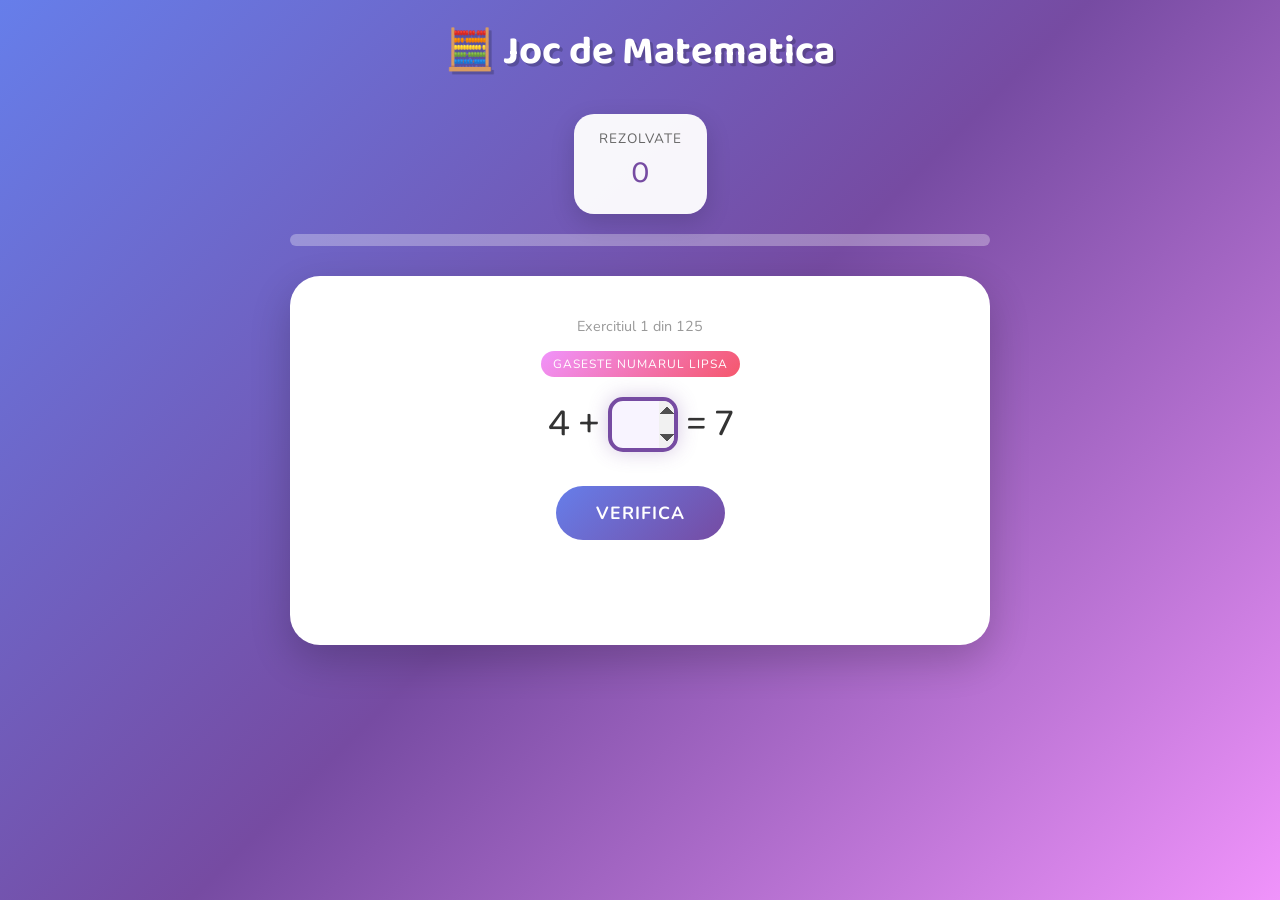
==== commit 0c523801: "Add files via upload" ====
--- a/joc-matematica.html
+++ b/joc-matematica.html
@@ -703,26 +703,46 @@
             { type: "table-sub", descazut: 8, scazator: 6, diferenta: 2, unknown: "scazator" },
 
             // Tipul 6: Lant de operatii (20 exercitii)
-            { type: "chain", numbers: [2, 3, 1, 4, 2, 1], operators: ["+", "+", "-", "+", "-"], answer: 7 },
-            { type: "chain", numbers: [5, 2, 3, 1, 2, 4], operators: ["-", "+", "+", "-", "+"], answer: 7 },
-            { type: "chain", numbers: [1, 4, 2, 3, 1, 2], operators: ["+", "+", "-", "+", "-"], answer: 7 },
+            // 2+3+1-4+2-1 = 3
+            { type: "chain", numbers: [2, 3, 1, 4, 2, 1], operators: ["+", "+", "-", "+", "-"], answer: 3 },
+            // 5-2+3+1-2+4 = 9
+            { type: "chain", numbers: [5, 2, 3, 1, 2, 4], operators: ["-", "+", "+", "-", "+"], answer: 9 },
+            // 1+4+2-3+1-2 = 3
+            { type: "chain", numbers: [1, 4, 2, 3, 1, 2], operators: ["+", "+", "-", "+", "-"], answer: 3 },
+            // 6-3+2+1-3+2 = 5
             { type: "chain", numbers: [6, 3, 2, 1, 3, 2], operators: ["-", "+", "+", "-", "+"], answer: 5 },
-            { type: "chain", numbers: [3, 2, 4, 1, 2, 3], operators: ["+", "-", "+", "+", "-"], answer: 5 },
-            { type: "chain", numbers: [4, 1, 3, 2, 1, 2], operators: ["+", "+", "-", "+", "-"], answer: 7 },
+            // 3+2-4+1+2-3 = 1
+            { type: "chain", numbers: [3, 2, 4, 1, 2, 3], operators: ["+", "-", "+", "+", "-"], answer: 1 },
+            // 4+1+3-2+1-2 = 5
+            { type: "chain", numbers: [4, 1, 3, 2, 1, 2], operators: ["+", "+", "-", "+", "-"], answer: 5 },
+            // 7-4+2-3+1+2 = 5
             { type: "chain", numbers: [7, 4, 2, 3, 1, 2], operators: ["-", "+", "-", "+", "+"], answer: 5 },
+            // 2+5+1-2+3-1 = 8
             { type: "chain", numbers: [2, 5, 1, 2, 3, 1], operators: ["+", "+", "-", "+", "-"], answer: 8 },
+            // 8-3-2+1+4-3 = 5
             { type: "chain", numbers: [8, 3, 2, 1, 4, 3], operators: ["-", "-", "+", "+", "-"], answer: 5 },
-            { type: "chain", numbers: [1, 2, 3, 4, 2, 1], operators: ["+", "+", "-", "+", "-"], answer: 7 },
+            // 1+2+3-4+2-1 = 3
+            { type: "chain", numbers: [1, 2, 3, 4, 2, 1], operators: ["+", "+", "-", "+", "-"], answer: 3 },
+            // 5+1-2+3-2+1 = 6
             { type: "chain", numbers: [5, 1, 2, 3, 2, 1], operators: ["+", "-", "+", "-", "+"], answer: 6 },
-            { type: "chain", numbers: [3, 4, 1, 2, 3, 2], operators: ["+", "-", "+", "-", "+"], answer: 5 },
+            // 3+4-1+2-3+2 = 7
+            { type: "chain", numbers: [3, 4, 1, 2, 3, 2], operators: ["+", "-", "+", "-", "+"], answer: 7 },
+            // 6-2+1+3-2+1 = 7
             { type: "chain", numbers: [6, 2, 1, 3, 2, 1], operators: ["-", "+", "+", "-", "+"], answer: 7 },
-            { type: "chain", numbers: [4, 3, 2, 1, 2, 4], operators: ["+", "-", "+", "+", "-"], answer: 6 },
+            // 4+3-2+1+2-4 = 4
+            { type: "chain", numbers: [4, 3, 2, 1, 2, 4], operators: ["+", "-", "+", "+", "-"], answer: 4 },
+            // 2+1+4-3+2-1 = 5
             { type: "chain", numbers: [2, 1, 4, 3, 2, 1], operators: ["+", "+", "-", "+", "-"], answer: 5 },
-            { type: "chain", numbers: [7, 2, 3, 1, 2, 3], operators: ["-", "+", "-", "+", "-"], answer: 4 },
-            { type: "chain", numbers: [1, 3, 2, 4, 1, 2], operators: ["+", "+", "-", "+", "-"], answer: 7 },
+            // 7-2+3-1+2-3 = 6
+            { type: "chain", numbers: [7, 2, 3, 1, 2, 3], operators: ["-", "+", "-", "+", "-"], answer: 6 },
+            // 1+3+2-4+1-2 = 1
+            { type: "chain", numbers: [1, 3, 2, 4, 1, 2], operators: ["+", "+", "-", "+", "-"], answer: 1 },
+            // 5-3+1+2-4+2 = 3
             { type: "chain", numbers: [5, 3, 1, 2, 4, 2], operators: ["-", "+", "+", "-", "+"], answer: 3 },
-            { type: "chain", numbers: [4, 2, 3, 1, 2, 1], operators: ["+", "-", "+", "+", "-"], answer: 7 },
-            { type: "chain", numbers: [3, 3, 2, 1, 4, 2], operators: ["+", "-", "+", "-", "+"], answer: 7 }
+            // 4+2-3+1+2-1 = 5
+            { type: "chain", numbers: [4, 2, 3, 1, 2, 1], operators: ["+", "-", "+", "+", "-"], answer: 5 },
+            // 3+3-2+1-4+2 = 3
+            { type: "chain", numbers: [3, 3, 2, 1, 4, 2], operators: ["+", "-", "+", "-", "+"], answer: 3 }
         ];
 
         let currentIndex = 0;
